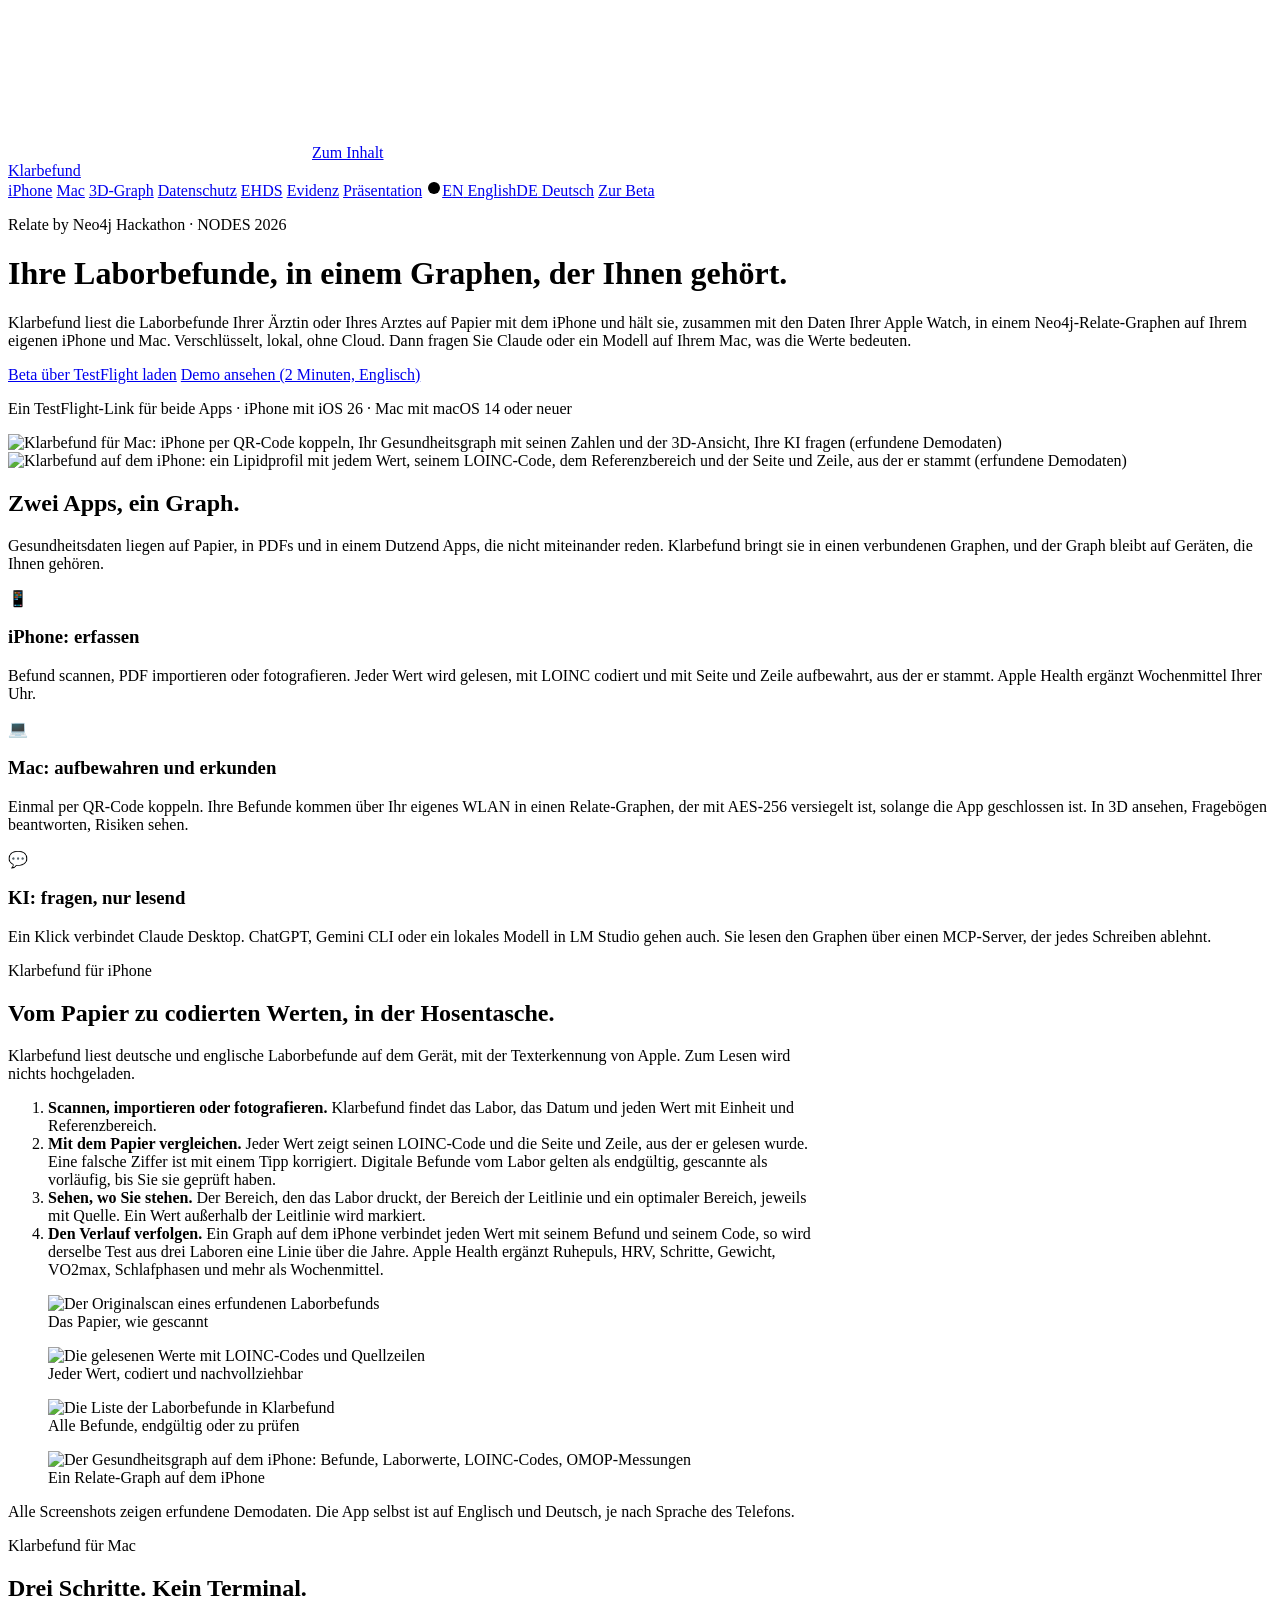
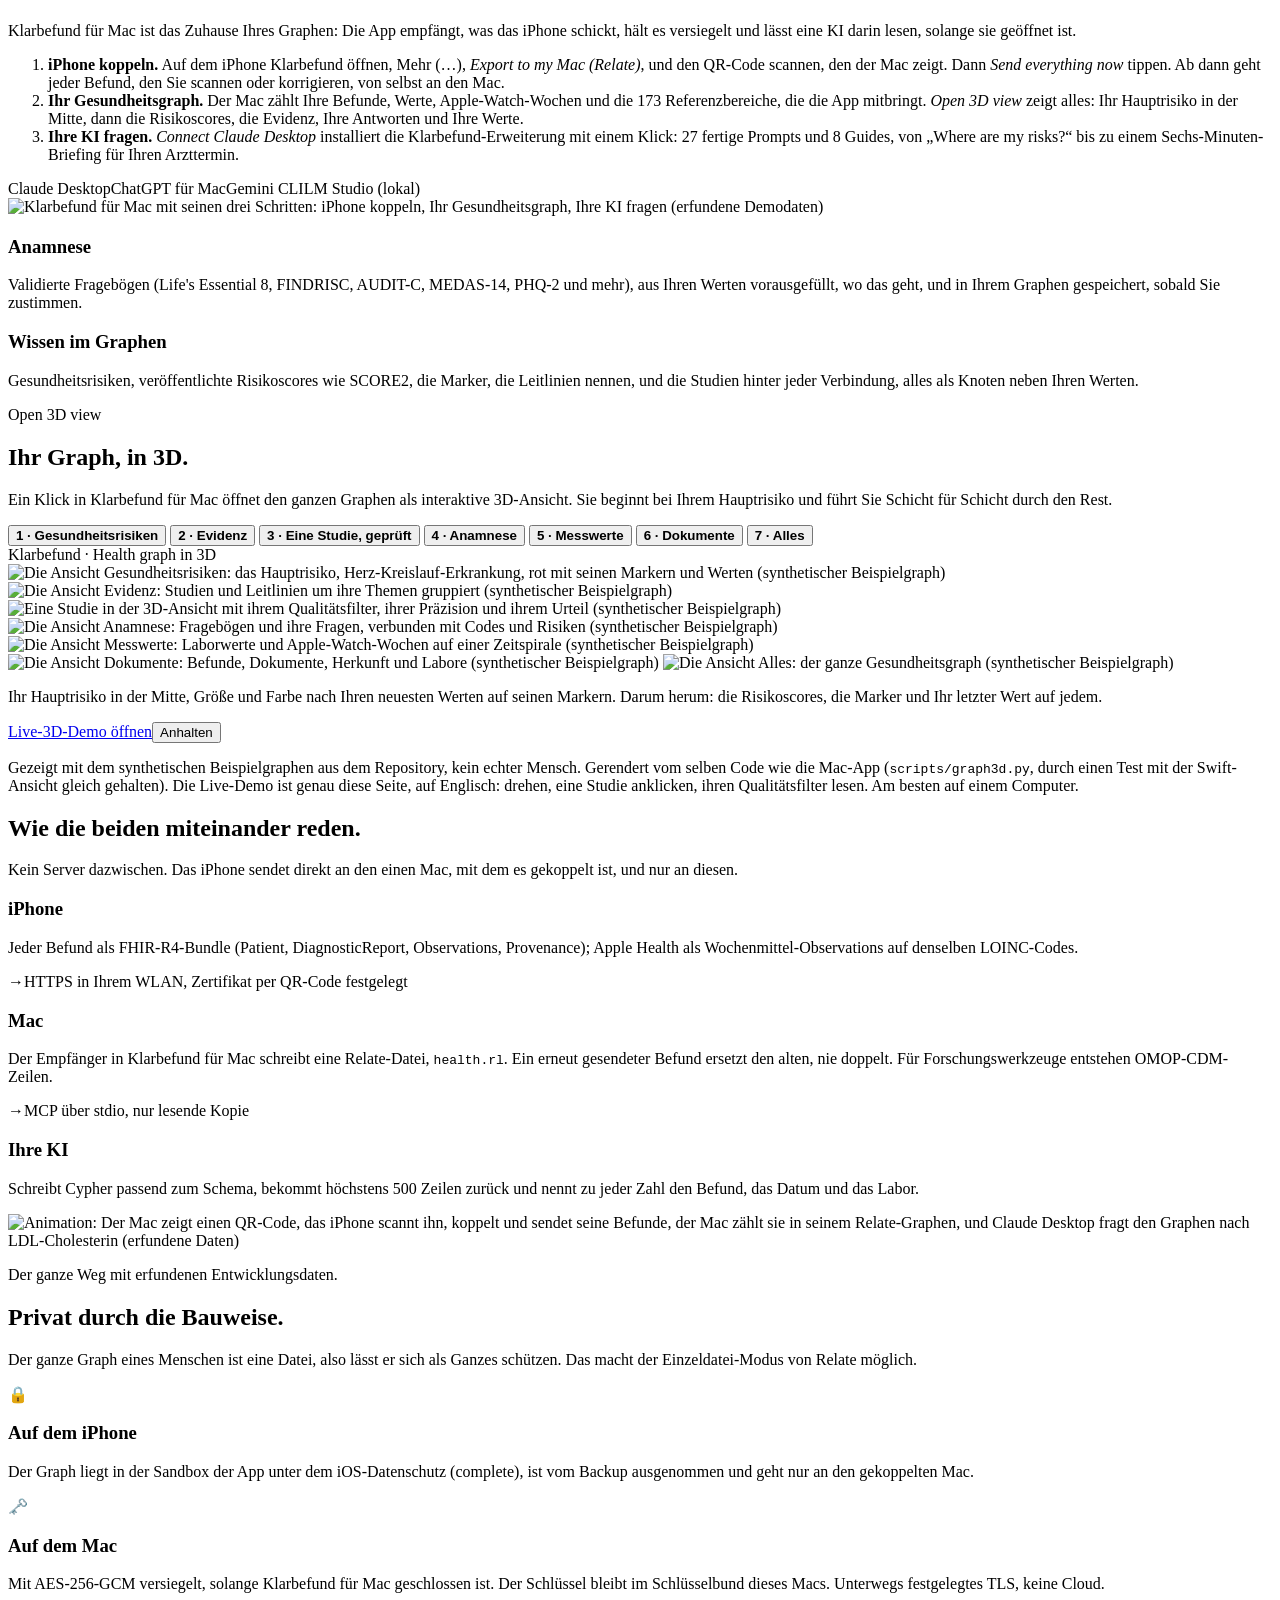
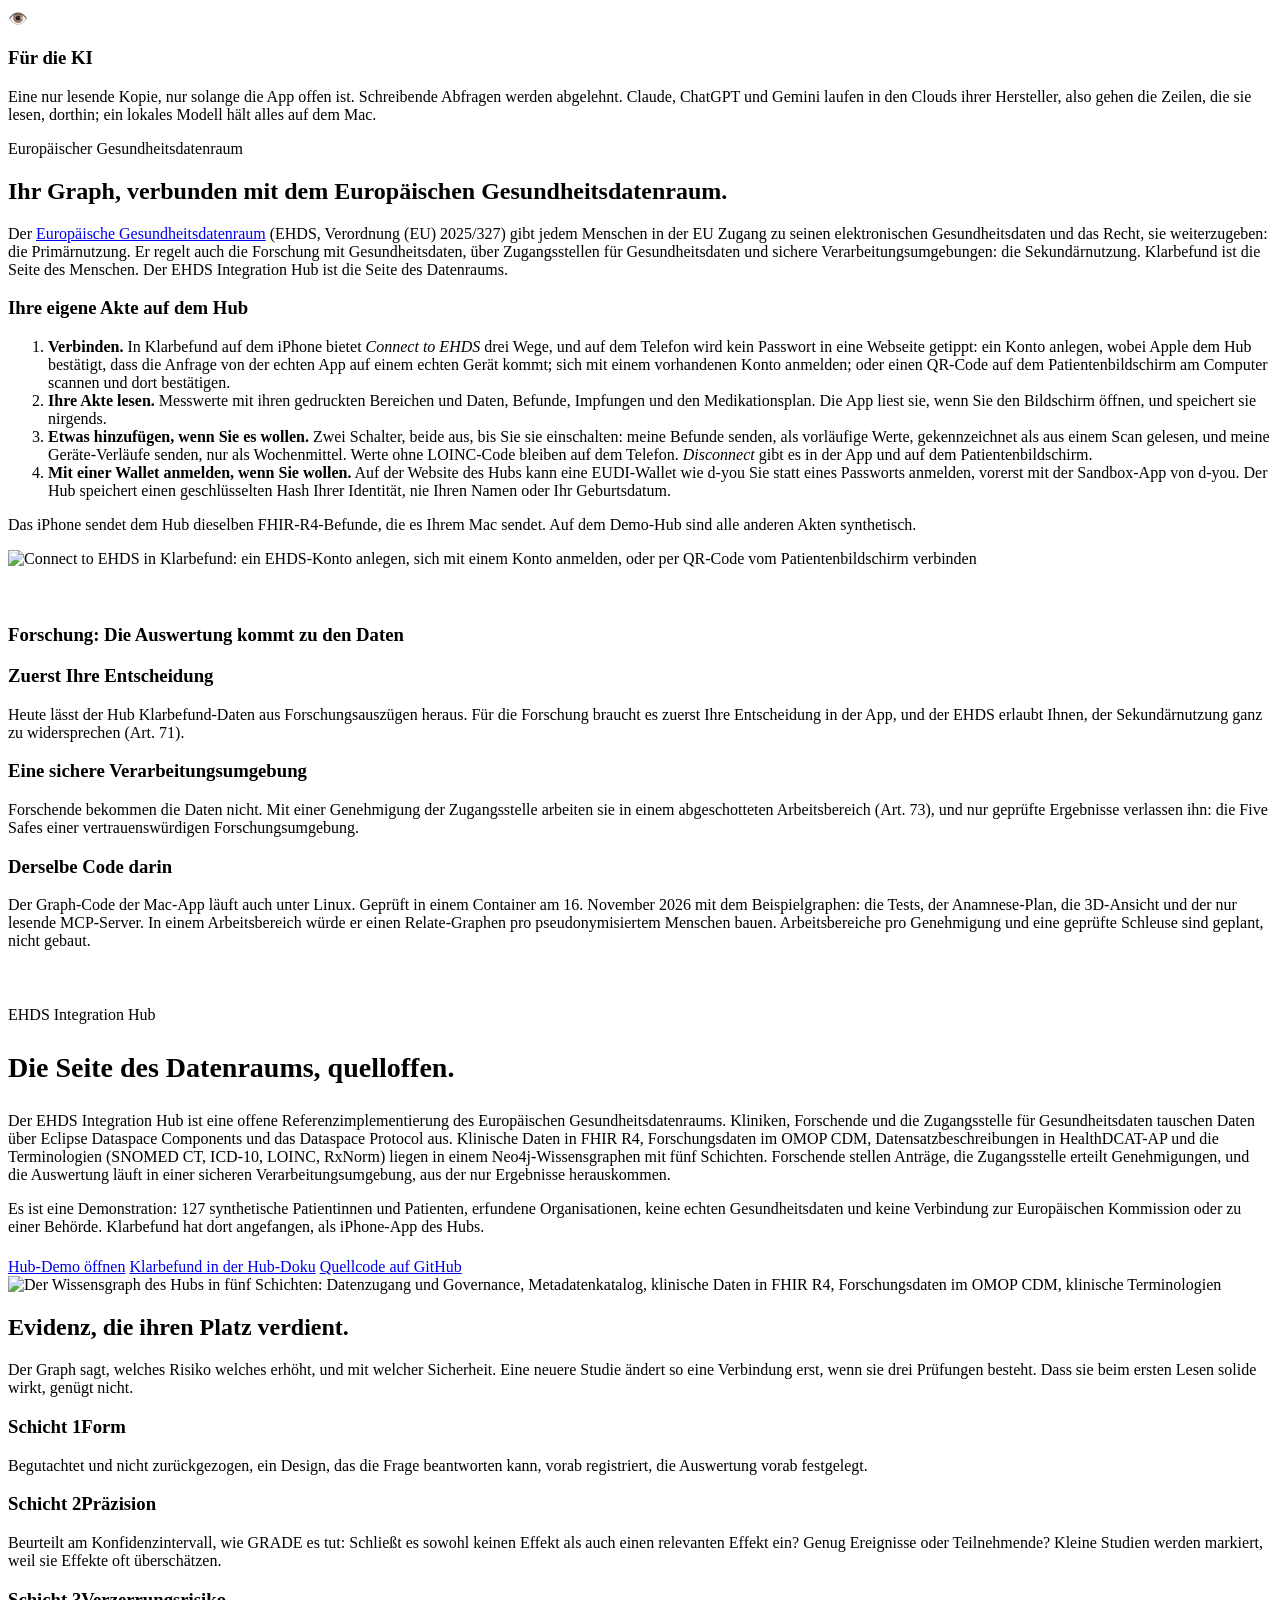
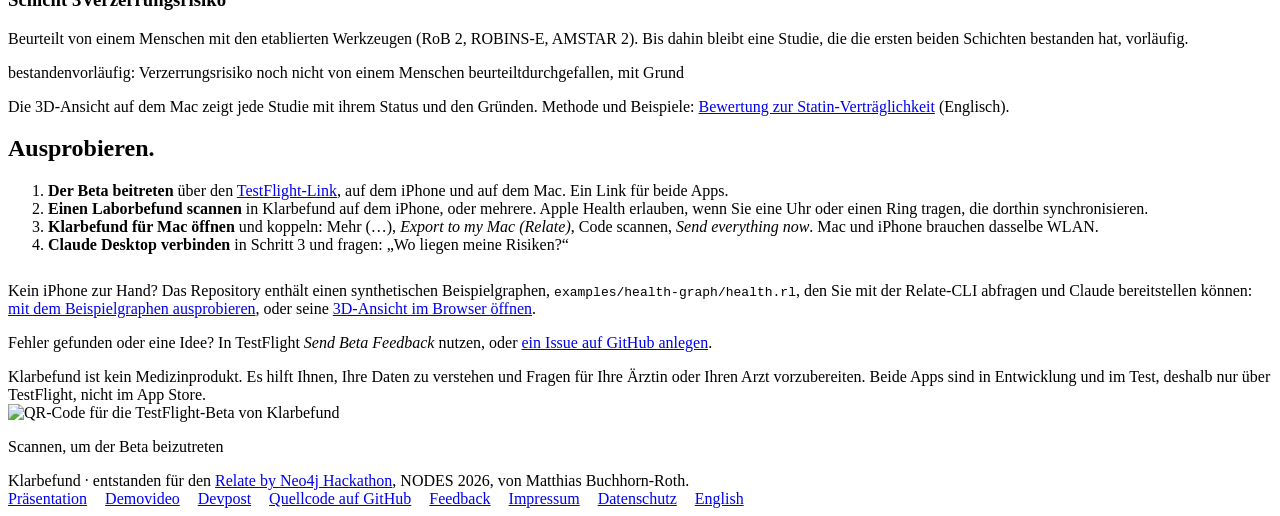
==== docs/de/index.html @ 599c95f7 "feat(site): a menu top left on phones with an index of the page Below 760 px the section links were " ====
<!doctype html>
<html lang="de">
<head>
<meta charset="utf-8">
<meta name="viewport" content="width=device-width, initial-scale=1">
<title>Klarbefund · Ihr Gesundheitsgraph auf iPhone und Mac</title>
<meta name="description" content="Klarbefund liest Ihre Laborbefunde auf Papier mit dem iPhone und hält sie, zusammen mit den Daten Ihrer Apple Watch, in einem Neo4j-Relate-Graphen auf Ihrem eigenen iPhone und Mac. Verschlüsselt, lokal, ohne Cloud. Claude oder ein lokales Modell liest nur mit.">
<meta property="og:title" content="Klarbefund: Ihr Gesundheitsgraph auf Ihrem eigenen iPhone und Mac">
<meta property="og:description" content="Laborbefunde und Apple-Watch-Daten in einem Neo4j-Relate-Graphen, auf Geräten, die Ihnen gehören. Relate by Neo4j Hackathon, NODES 2026.">
<meta property="og:type" content="website">
<meta property="og:site_name" content="Klarbefund">
<meta property="og:locale" content="de_DE">
<meta property="og:url" content="https://klarbefund.mabu.red/de/">
<meta property="og:image" content="https://klarbefund.mabu.red/site/og-card.jpg">
<meta property="og:image:secure_url" content="https://klarbefund.mabu.red/site/og-card.jpg">
<meta property="og:image:type" content="image/jpeg">
<meta property="og:image:width" content="1200">
<meta property="og:image:height" content="630">
<meta property="og:image:alt" content="Klarbefund: Ihre Laborbefunde in einem Graphen, der Ihnen gehört, auf iPhone und Mac">
<meta name="twitter:card" content="summary_large_image">
<meta name="twitter:title" content="Klarbefund: Ihr Gesundheitsgraph auf Ihrem eigenen iPhone und Mac">
<meta name="twitter:description" content="Laborbefunde und Apple-Watch-Daten in einem Neo4j-Relate-Graphen, auf Geräten, die Ihnen gehören.">
<meta name="twitter:image" content="https://klarbefund.mabu.red/site/og-card.jpg">
<link rel="canonical" href="https://klarbefund.mabu.red/de/">
<link rel="alternate" hreflang="en" href="https://klarbefund.mabu.red/">
<link rel="alternate" hreflang="de" href="https://klarbefund.mabu.red/de/">
<link rel="alternate" hreflang="x-default" href="https://klarbefund.mabu.red/">
<link rel="icon" type="image/png" href="/site/favicon.png">
<link rel="apple-touch-icon" href="/site/icon.png">
<link rel="stylesheet" href="/site/site.css">
</head>
<body>
<canvas class="hero-net" id="hero-net" aria-hidden="true"></canvas>
<a class="skip" href="#main">Zum Inhalt</a>

<header class="top">
  <div class="wrap">
    <button class="menu-btn" type="button" aria-expanded="false" aria-controls="toc" hidden><svg class="i-open" aria-hidden="true" focusable="false" viewBox="0 0 24 24" width="22" height="22"><path d="M4 7h16M4 12h16M4 17h16"/></svg><svg class="i-close" aria-hidden="true" focusable="false" viewBox="0 0 24 24" width="22" height="22"><path d="M6 6l12 12M18 6L6 18"/></svg><span class="sr-only">Menü</span></button>
    <a class="brand" href="#"><img src="/site/icon.png" alt=""><span class="brand-name">Klarbefund</span></a>
    <nav class="links" aria-label="Abschnitte">
      <a href="#iphone">iPhone</a>
      <a href="#mac">Mac</a>
      <a href="#graph3d">3D-Graph</a>
      <a href="#private">Datenschutz</a>
      <a href="#ehds">EHDS</a>
      <a href="#evidence">Evidenz</a>
      <a href="/slides.html" hreflang="en">Präsentation</a>
      <span class="langs" role="group" aria-label="Sprache"><svg class="globe" aria-hidden="true" focusable="false" viewBox="0 0 24 24" width="16" height="16"><circle cx="12" cy="12" r="9"/><path d="M3 12h18M12 3c2.5 2.7 3.8 5.7 3.8 9s-1.3 6.3-3.8 9c-2.5-2.7-3.8-5.7-3.8-9S9.5 5.7 12 3z"/></svg><a href="/" hreflang="en" lang="en">EN<span class="sr-only"> English</span></a><a href="/de/" hreflang="de" lang="de" aria-current="page">DE<span class="sr-only"> Deutsch</span></a></span>
      <a class="cta" href="#start">Zur Beta</a>
    </nav>
  </div>
  <nav id="toc" class="toc" aria-label="Auf dieser Seite" hidden>
    <ol>
      <li><a href="#why">Zwei Apps, ein Graph</a></li>
      <li><a href="#iphone">iPhone</a></li>
      <li><a href="#mac">Mac</a></li>
      <li><a href="#graph3d">3D-Graph</a></li>
      <li><a href="#how">Wie die beiden reden</a></li>
      <li><a href="#private">Datenschutz</a></li>
      <li><a href="#ehds">EHDS</a></li>
      <li><a href="#evidence">Evidenz</a></li>
      <li><a href="#start">Zur Beta</a></li>
    </ol>
    <a href="/slides.html" hreflang="en">Präsentation</a>
  </nav>
</header>

<main id="main">

<div class="hero">
  <div class="wrap grid">
    <div>
      <p class="kicker">Relate by Neo4j Hackathon · NODES 2026</p>
      <h1>Ihre Laborbefunde, <span class="grad">in einem Graphen, der Ihnen gehört.</span></h1>
      <p class="lead">Klarbefund liest die Laborbefunde Ihrer Ärztin oder Ihres Arztes auf Papier mit dem iPhone und hält sie, zusammen mit den Daten Ihrer Apple Watch, in einem Neo4j-Relate-Graphen auf Ihrem eigenen iPhone und Mac. Verschlüsselt, lokal, ohne Cloud. Dann fragen Sie Claude oder ein Modell auf Ihrem Mac, was die Werte bedeuten.</p>
      <div class="btns">
        <a class="btn" href="https://testflight.apple.com/join/ssADSXX6">Beta über TestFlight laden</a>
        <a class="btn ghost" href="https://www.youtube.com/watch?v=TZWaN4sBj1s">Demo ansehen (2 Minuten, Englisch)</a>
      </div>
      <p class="meta">Ein TestFlight-Link für beide Apps · iPhone mit iOS 26 · Mac mit macOS 14 oder neuer</p>
    </div>
    <div class="devices">
      <img class="mac" src="/presentation/mac.png" alt="Klarbefund für Mac: iPhone per QR-Code koppeln, Ihr Gesundheitsgraph mit seinen Zahlen und der 3D-Ansicht, Ihre KI fragen (erfundene Demodaten)">
      <img class="phone" src="/presentation/detail.png" alt="Klarbefund auf dem iPhone: ein Lipidprofil mit jedem Wert, seinem LOINC-Code, dem Referenzbereich und der Seite und Zeile, aus der er stammt (erfundene Demodaten)">
    </div>
  </div>
</div>

<section id="why">
  <div class="wrap">
    <h2>Zwei Apps, ein Graph.</h2>
    <p class="sub">Gesundheitsdaten liegen auf Papier, in PDFs und in einem Dutzend Apps, die nicht miteinander reden. Klarbefund bringt sie in einen verbundenen Graphen, und der Graph bleibt auf Geräten, die Ihnen gehören.</p>
    <div class="cards">
      <div class="card"><div class="ico" aria-hidden="true">📱</div><h3>iPhone: erfassen</h3><p>Befund scannen, PDF importieren oder fotografieren. Jeder Wert wird gelesen, mit LOINC codiert und mit Seite und Zeile aufbewahrt, aus der er stammt. Apple Health ergänzt Wochenmittel Ihrer Uhr.</p></div>
      <div class="card t"><div class="ico" aria-hidden="true">💻</div><h3>Mac: aufbewahren und erkunden</h3><p>Einmal per QR-Code koppeln. Ihre Befunde kommen über Ihr eigenes WLAN in einen Relate-Graphen, der mit AES-256 versiegelt ist, solange die App geschlossen ist. In 3D ansehen, Fragebögen beantworten, Risiken sehen.</p></div>
      <div class="card a"><div class="ico" aria-hidden="true">💬</div><h3>KI: fragen, nur lesend</h3><p>Ein Klick verbindet Claude Desktop. ChatGPT, Gemini CLI oder ein lokales Modell in LM Studio gehen auch. Sie lesen den Graphen über einen MCP-Server, der jedes Schreiben ablehnt.</p></div>
    </div>
  </div>
</section>

<section id="iphone" class="alt">
  <div class="wrap">
    <div style="max-width:820px">
        <span class="pill">Klarbefund für iPhone</span>
        <h2>Vom Papier zu codierten Werten, in der Hosentasche.</h2>
        <p class="sub" style="margin-bottom:0">Klarbefund liest deutsche und englische Laborbefunde auf dem Gerät, mit der Texterkennung von Apple. Zum Lesen wird nichts hochgeladen.</p>
        <ol class="steps">
          <li><b>Scannen, importieren oder fotografieren.</b> Klarbefund findet das Labor, das Datum und jeden Wert mit Einheit und Referenzbereich.</li>
          <li><b>Mit dem Papier vergleichen.</b> Jeder Wert zeigt seinen LOINC-Code und die Seite und Zeile, aus der er gelesen wurde. Eine falsche Ziffer ist mit einem Tipp korrigiert. Digitale Befunde vom Labor gelten als endgültig, gescannte als vorläufig, bis Sie sie geprüft haben.</li>
          <li><b>Sehen, wo Sie stehen.</b> Der Bereich, den das Labor druckt, der Bereich der Leitlinie und ein optimaler Bereich, jeweils mit Quelle. Ein Wert außerhalb der Leitlinie wird markiert.</li>
          <li><b>Den Verlauf verfolgen.</b> Ein Graph auf dem iPhone verbindet jeden Wert mit seinem Befund und seinem Code, so wird derselbe Test aus drei Laboren eine Linie über die Jahre. Apple Health ergänzt Ruhepuls, HRV, Schritte, Gewicht, VO2max, Schlafphasen und mehr als Wochenmittel.</li>
        </ol>
    </div>
    <div class="shots">
      <figure><img src="/presentation/scan.png" alt="Der Originalscan eines erfundenen Laborbefunds" loading="lazy"><figcaption>Das Papier, wie gescannt</figcaption></figure>
      <figure><img src="/presentation/detail.png" alt="Die gelesenen Werte mit LOINC-Codes und Quellzeilen" loading="lazy"><figcaption>Jeder Wert, codiert und nachvollziehbar</figcaption></figure>
      <figure><img src="/presentation/list.png" alt="Die Liste der Laborbefunde in Klarbefund" loading="lazy"><figcaption>Alle Befunde, endgültig oder zu prüfen</figcaption></figure>
      <figure><img src="/presentation/graph.png" alt="Der Gesundheitsgraph auf dem iPhone: Befunde, Laborwerte, LOINC-Codes, OMOP-Messungen" loading="lazy"><figcaption>Ein Relate-Graph auf dem iPhone</figcaption></figure>
    </div>
    <p class="note">Alle Screenshots zeigen erfundene Demodaten. Die App selbst ist auf Englisch und Deutsch, je nach Sprache des Telefons.</p>
  </div>
</section>

<section id="mac">
  <div class="wrap">
    <div class="app">
      <div class="text">
        <span class="pill">Klarbefund für Mac</span>
        <h2>Drei Schritte. Kein Terminal.</h2>
        <p class="sub" style="margin-bottom:0">Klarbefund für Mac ist das Zuhause Ihres Graphen: Die App empfängt, was das iPhone schickt, hält es versiegelt und lässt eine KI darin lesen, solange sie geöffnet ist.</p>
        <ol class="steps t">
          <li><b>iPhone koppeln.</b> Auf dem iPhone Klarbefund öffnen, Mehr (…), <em>Export to my Mac (Relate)</em>, und den QR-Code scannen, den der Mac zeigt. Dann <em>Send everything now</em> tippen. Ab dann geht jeder Befund, den Sie scannen oder korrigieren, von selbst an den Mac.</li>
          <li><b>Ihr Gesundheitsgraph.</b> Der Mac zählt Ihre Befunde, Werte, Apple-Watch-Wochen und die 173 Referenzbereiche, die die App mitbringt. <em>Open 3D view</em> zeigt alles: Ihr Hauptrisiko in der Mitte, dann die Risikoscores, die Evidenz, Ihre Antworten und Ihre Werte.</li>
          <li><b>Ihre KI fragen.</b> <em>Connect Claude Desktop</em> installiert die Klarbefund-Erweiterung mit einem Klick: 27 fertige Prompts und 8 Guides, von „Where are my risks?“ bis zu einem Sechs-Minuten-Briefing für Ihren Arzttermin.</li>
        </ol>
        <div class="ai" aria-label="Unterstützte KI-Programme"><span>Claude Desktop</span><span>ChatGPT für Mac</span><span>Gemini CLI</span><span>LM Studio (lokal)</span></div>
      </div>
      <div>
        <img class="macshot" src="/img/mac/klarbefund-mac.png" alt="Klarbefund für Mac mit seinen drei Schritten: iPhone koppeln, Ihr Gesundheitsgraph, Ihre KI fragen (erfundene Demodaten)" loading="lazy">
        <div class="cards two" style="margin-top:20px">
          <div class="card"><h3>Anamnese</h3><p>Validierte Fragebögen (Life's Essential 8, FINDRISC, AUDIT-C, MEDAS-14, PHQ-2 und mehr), aus Ihren Werten vorausgefüllt, wo das geht, und in Ihrem Graphen gespeichert, sobald Sie zustimmen.</p></div>
          <div class="card t"><h3>Wissen im Graphen</h3><p>Gesundheitsrisiken, veröffentlichte Risikoscores wie SCORE2, die Marker, die Leitlinien nennen, und die Studien hinter jeder Verbindung, alles als Knoten neben Ihren Werten.</p></div>
        </div>
      </div>
    </div>
  </div>
</section>

<section id="graph3d" class="alt">
  <div class="wrap">
    <span class="pill">Open 3D view</span>
    <h2>Ihr Graph, in 3D.</h2>
    <p class="sub">Ein Klick in Klarbefund für Mac öffnet den ganzen Graphen als interaktive 3D-Ansicht. Sie beginnt bei Ihrem Hauptrisiko und führt Sie Schicht für Schicht durch den Rest.</p>
    <div class="gflow" id="gflow">
      <div class="tabs" role="tablist" aria-label="Ansichten des 3D-Graphen">
          <button role="tab" id="gt0" aria-controls="gstage" aria-selected="true" data-i="0"><b>1 · Gesundheitsrisiken</b><span class="bar"></span></button>
          <button role="tab" id="gt1" aria-controls="gstage" aria-selected="false" data-i="1"><b>2 · Evidenz</b><span class="bar"></span></button>
          <button role="tab" id="gt2" aria-controls="gstage" aria-selected="false" data-i="2"><b>3 · Eine Studie, geprüft</b><span class="bar"></span></button>
          <button role="tab" id="gt3" aria-controls="gstage" aria-selected="false" data-i="3"><b>4 · Anamnese</b><span class="bar"></span></button>
          <button role="tab" id="gt4" aria-controls="gstage" aria-selected="false" data-i="4"><b>5 · Messwerte</b><span class="bar"></span></button>
          <button role="tab" id="gt5" aria-controls="gstage" aria-selected="false" data-i="5"><b>6 · Dokumente</b><span class="bar"></span></button>
          <button role="tab" id="gt6" aria-controls="gstage" aria-selected="false" data-i="6"><b>7 · Alles</b><span class="bar"></span></button>
      </div>
      <div>
        <div class="gwin">
          <div class="chrome"><i></i><i></i><i></i><span>Klarbefund · Health graph in 3D</span></div>
          <div class="gstage" id="gstage" role="tabpanel">
            <img src="/site/graph/01-risks.jpg" alt="Die Ansicht Gesundheitsrisiken: das Hauptrisiko, Herz-Kreislauf-Erkrankung, rot mit seinen Markern und Werten (synthetischer Beispielgraph)" class="on" data-cap="Ihr Hauptrisiko in der Mitte, Größe und Farbe nach Ihren neuesten Werten auf seinen Markern. Darum herum: die Risikoscores, die Marker und Ihr letzter Wert auf jedem.">
            <img src="/site/graph/02-evidence.jpg" alt="Die Ansicht Evidenz: Studien und Leitlinien um ihre Themen gruppiert (synthetischer Beispielgraph)" loading="lazy" data-cap="Jede Studie und Leitlinie hinter dem Graphen, nach Thema gruppiert. Orange Pfeile: In Studien entwickeln Menschen mit einer Erkrankung häufiger eine andere.">
            <img src="/site/graph/03-study.jpg" alt="Eine Studie in der 3D-Ansicht mit ihrem Qualitätsfilter, ihrer Präzision und ihrem Urteil (synthetischer Beispielgraph)" loading="lazy" data-cap="Ein Klick auf eine Quelle zeigt, was der Qualitätsfilter sagt: hier eine randomisierte Studie, die Form und Präzision bestanden hat, vorläufig, bis ein Mensch ihr Verzerrungsrisiko beurteilt.">
            <img src="/site/graph/04-anamnesis.jpg" alt="Die Ansicht Anamnese: Fragebögen und ihre Fragen, verbunden mit Codes und Risiken (synthetischer Beispielgraph)" loading="lazy" data-cap="Zehn validierte Fragebögen (Life's Essential 8, FINDRISC, AUDIT-C, MEDAS-14, PHQ-2 und mehr), jede Frage verbunden mit den Codes und Risiken, über die sie etwas sagt.">
            <img src="/site/graph/05-measures.jpg" alt="Die Ansicht Messwerte: Laborwerte und Apple-Watch-Wochen auf einer Zeitspirale (synthetischer Beispielgraph)" loading="lazy" data-cap="Jeder Laborwert und jede Apple-Watch-Woche auf einer Zeitspirale, eine Umdrehung pro Jahr. Eine kleine Gruppe ist ein Befund oder eine Woche.">
            <img src="/site/graph/06-documents.jpg" alt="Die Ansicht Dokumente: Befunde, Dokumente, Herkunft und Labore (synthetischer Beispielgraph)" loading="lazy" data-cap="Die gescannten Befunde, ihre Dokumente, wie jeder gelesen wurde (Provenienz), und die Labore, um dieselbe Spirale von Werten.">
            <img src="/site/graph/07-everything.jpg" alt="Die Ansicht Alles: der ganze Gesundheitsgraph (synthetischer Beispielgraph)" loading="lazy" data-cap="Alles auf einmal, mit der OMOP-Forschungskopie jedes Werts in dem Format, das eine Studie bekäme.">
          </div>
        </div>
        <p class="gcap" id="gcap" aria-live="polite">Ihr Hauptrisiko in der Mitte, Größe und Farbe nach Ihren neuesten Werten auf seinen Markern. Darum herum: die Risikoscores, die Marker und Ihr letzter Wert auf jedem.</p>
        <div class="gbtns"><a class="btn" href="/3d/">Live-3D-Demo öffnen</a><button class="gctl" id="gctl" type="button" data-play="Abspielen" data-pause="Anhalten">Anhalten</button></div>
        <p class="note">Gezeigt mit dem synthetischen Beispielgraphen aus dem Repository, kein echter Mensch. Gerendert vom selben Code wie die Mac-App (<code>scripts/graph3d.py</code>, durch einen Test mit der Swift-Ansicht gleich gehalten). Die Live-Demo ist genau diese Seite, auf Englisch: drehen, eine Studie anklicken, ihren Qualitätsfilter lesen. Am besten auf einem Computer.</p>
      </div>
    </div>
  </div>
</section>

<section id="how">
  <div class="wrap">
    <h2>Wie die beiden miteinander reden.</h2>
    <p class="sub">Kein Server dazwischen. Das iPhone sendet direkt an den einen Mac, mit dem es gekoppelt ist, und nur an diesen.</p>
    <div class="flow">
      <div class="node"><h3>iPhone</h3><p>Jeder Befund als FHIR-R4-Bundle (Patient, DiagnosticReport, Observations, Provenance); Apple Health als Wochenmittel-Observations auf denselben LOINC-Codes.</p></div>
      <div class="arr"><b aria-hidden="true">→</b>HTTPS in Ihrem WLAN, Zertifikat per QR-Code festgelegt</div>
      <div class="node"><h3>Mac</h3><p>Der Empfänger in Klarbefund für Mac schreibt eine Relate-Datei, <code>health.rl</code>. Ein erneut gesendeter Befund ersetzt den alten, nie doppelt. Für Forschungswerkzeuge entstehen OMOP-CDM-Zeilen.</p></div>
      <div class="arr"><b aria-hidden="true">→</b>MCP über stdio, nur lesende Kopie</div>
      <div class="node"><h3>Ihre KI</h3><p>Schreibt Cypher passend zum Schema, bekommt höchstens 500 Zeilen zurück und nennt zu jeder Zahl den Befund, das Datum und das Labor.</p></div>
    </div>
    <img class="gif" src="/img/klarbefund/klarbefund-relate-claude.gif" alt="Animation: Der Mac zeigt einen QR-Code, das iPhone scannt ihn, koppelt und sendet seine Befunde, der Mac zählt sie in seinem Relate-Graphen, und Claude Desktop fragt den Graphen nach LDL-Cholesterin (erfundene Daten)" loading="lazy">
    <p class="note">Der ganze Weg mit erfundenen Entwicklungsdaten.</p>
  </div>
</section>

<section id="private">
  <div class="wrap">
    <h2>Privat durch die Bauweise.</h2>
    <p class="sub">Der ganze Graph eines Menschen ist eine Datei, also lässt er sich als Ganzes schützen. Das macht der Einzeldatei-Modus von Relate möglich.</p>
    <div class="cards">
      <div class="card"><div class="ico" aria-hidden="true">🔒</div><h3>Auf dem iPhone</h3><p>Der Graph liegt in der Sandbox der App unter dem iOS-Datenschutz (complete), ist vom Backup ausgenommen und geht nur an den gekoppelten Mac.</p></div>
      <div class="card t"><div class="ico" aria-hidden="true">🗝️</div><h3>Auf dem Mac</h3><p>Mit AES-256-GCM versiegelt, solange Klarbefund für Mac geschlossen ist. Der Schlüssel bleibt im Schlüsselbund dieses Macs. Unterwegs festgelegtes TLS, keine Cloud.</p></div>
      <div class="card a"><div class="ico" aria-hidden="true">👁️</div><h3>Für die KI</h3><p>Eine nur lesende Kopie, nur solange die App offen ist. Schreibende Abfragen werden abgelehnt. Claude, ChatGPT und Gemini laufen in den Clouds ihrer Hersteller, also gehen die Zeilen, die sie lesen, dorthin; ein lokales Modell hält alles auf dem Mac.</p></div>
    </div>
  </div>
</section>

<section id="ehds" class="alt">
  <div class="wrap">
    <span class="pill">Europäischer Gesundheitsdatenraum</span>
    <h2>Ihr Graph, verbunden mit dem Europäischen Gesundheitsdatenraum.</h2>
    <p class="sub">Der <a href="https://eur-lex.europa.eu/eli/reg/2025/327/oj/deu">Europäische Gesundheitsdatenraum</a> (EHDS, Verordnung (EU) 2025/327) gibt jedem Menschen in der EU Zugang zu seinen elektronischen Gesundheitsdaten und das Recht, sie weiterzugeben: die Primärnutzung. Er regelt auch die Forschung mit Gesundheitsdaten, über Zugangsstellen für Gesundheitsdaten und sichere Verarbeitungsumgebungen: die Sekundärnutzung. Klarbefund ist die Seite des Menschen. Der EHDS Integration Hub ist die Seite des Datenraums.</p>
    <div class="app">
      <div class="text">
        <h3>Ihre eigene Akte auf dem Hub</h3>
        <ol class="steps">
          <li><b>Verbinden.</b> In Klarbefund auf dem iPhone bietet <em>Connect to EHDS</em> drei Wege, und auf dem Telefon wird kein Passwort in eine Webseite getippt: ein Konto anlegen, wobei Apple dem Hub bestätigt, dass die Anfrage von der echten App auf einem echten Gerät kommt; sich mit einem vorhandenen Konto anmelden; oder einen QR-Code auf dem Patientenbildschirm am Computer scannen und dort bestätigen.</li>
          <li><b>Ihre Akte lesen.</b> Messwerte mit ihren gedruckten Bereichen und Daten, Befunde, Impfungen und den Medikationsplan. Die App liest sie, wenn Sie den Bildschirm öffnen, und speichert sie nirgends.</li>
          <li><b>Etwas hinzufügen, wenn Sie es wollen.</b> Zwei Schalter, beide aus, bis Sie sie einschalten: meine Befunde senden, als vorläufige Werte, gekennzeichnet als aus einem Scan gelesen, und meine Geräte-Verläufe senden, nur als Wochenmittel. Werte ohne LOINC-Code bleiben auf dem Telefon. <em>Disconnect</em> gibt es in der App und auf dem Patientenbildschirm.</li>
          <li><b>Mit einer Wallet anmelden, wenn Sie wollen.</b> Auf der Website des Hubs kann eine EUDI-Wallet wie d-you Sie statt eines Passworts anmelden, vorerst mit der Sandbox-App von d-you. Der Hub speichert einen geschlüsselten Hash Ihrer Identität, nie Ihren Namen oder Ihr Geburtsdatum.</li>
        </ol>
        <p class="note">Das iPhone sendet dem Hub dieselben FHIR-R4-Befunde, die es Ihrem Mac sendet. Auf dem Demo-Hub sind alle anderen Akten synthetisch.</p>
      </div>
      <div><img class="phone-shot" src="/site/ehds/connect.png" alt="Connect to EHDS in Klarbefund: ein EHDS-Konto anlegen, sich mit einem Konto anmelden, oder per QR-Code vom Patientenbildschirm verbinden" loading="lazy"></div>
    </div>

    <h3 style="margin-top:56px">Forschung: Die Auswertung kommt zu den Daten</h3>
    <div class="cards">
      <div class="card"><h3>Zuerst Ihre Entscheidung</h3><p>Heute lässt der Hub Klarbefund-Daten aus Forschungsauszügen heraus. Für die Forschung braucht es zuerst Ihre Entscheidung in der App, und der EHDS erlaubt Ihnen, der Sekundärnutzung ganz zu widersprechen (Art. 71).</p></div>
      <div class="card t"><h3>Eine sichere Verarbeitungsumgebung</h3><p>Forschende bekommen die Daten nicht. Mit einer Genehmigung der Zugangsstelle arbeiten sie in einem abgeschotteten Arbeitsbereich (Art. 73), und nur geprüfte Ergebnisse verlassen ihn: die Five Safes einer vertrauenswürdigen Forschungsumgebung.</p></div>
      <div class="card a"><h3>Derselbe Code darin</h3><p>Der Graph-Code der Mac-App läuft auch unter Linux. Geprüft in einem Container am 16. November 2026 mit dem Beispielgraphen: die Tests, der Anamnese-Plan, die 3D-Ansicht und der nur lesende MCP-Server. In einem Arbeitsbereich würde er einen Relate-Graphen pro pseudonymisiertem Menschen bauen. Arbeitsbereiche pro Genehmigung und eine geprüfte Schleuse sind geplant, nicht gebaut.</p></div>
    </div>

    <div class="app" style="margin-top:56px">
      <div class="text">
        <span class="pill">EHDS Integration Hub</span>
        <h3 style="font-size:28px">Die Seite des Datenraums, quelloffen.</h3>
        <p style="color:var(--soft)">Der EHDS Integration Hub ist eine offene Referenzimplementierung des Europäischen Gesundheitsdatenraums. Kliniken, Forschende und die Zugangsstelle für Gesundheitsdaten tauschen Daten über Eclipse Dataspace Components und das Dataspace Protocol aus. Klinische Daten in FHIR R4, Forschungsdaten im OMOP CDM, Datensatzbeschreibungen in HealthDCAT-AP und die Terminologien (SNOMED CT, ICD-10, LOINC, RxNorm) liegen in einem Neo4j-Wissensgraphen mit fünf Schichten. Forschende stellen Anträge, die Zugangsstelle erteilt Genehmigungen, und die Auswertung läuft in einer sicheren Verarbeitungsumgebung, aus der nur Ergebnisse herauskommen.</p>
        <p style="color:var(--soft)">Es ist eine Demonstration: 127 synthetische Patientinnen und Patienten, erfundene Organisationen, keine echten Gesundheitsdaten und keine Verbindung zur Europäischen Kommission oder zu einer Behörde. Klarbefund hat dort angefangen, als iPhone-App des Hubs.</p>
        <div class="btns" style="margin-top:22px">
          <a class="btn" href="https://ma3u.github.io/MinimumViableHealthDataspacev2/">Hub-Demo öffnen</a>
          <a class="btn ghost" href="https://ma3u.github.io/MinimumViableHealthDataspacev2/docs/klarbefund">Klarbefund in der Hub-Doku</a>
          <a class="btn ghost" href="https://github.com/ma3u/MinimumViableHealthDataspacev2">Quellcode auf GitHub</a>
        </div>
      </div>
      <div><img class="macshot" src="/site/ehds/hub-architecture.svg" alt="Der Wissensgraph des Hubs in fünf Schichten: Datenzugang und Governance, Metadatenkatalog, klinische Daten in FHIR R4, Forschungsdaten im OMOP CDM, klinische Terminologien" loading="lazy"></div>
    </div>
  </div>
</section>

<section id="evidence">
  <div class="wrap">
    <h2>Evidenz, die ihren Platz verdient.</h2>
    <p class="sub">Der Graph sagt, welches Risiko welches erhöht, und mit welcher Sicherheit. Eine neuere Studie ändert so eine Verbindung erst, wenn sie drei Prüfungen besteht. Dass sie beim ersten Lesen solide wirkt, genügt nicht.</p>
    <div class="gate">
      <div class="card"><h3><span>Schicht 1</span>Form</h3><p>Begutachtet und nicht zurückgezogen, ein Design, das die Frage beantworten kann, vorab registriert, die Auswertung vorab festgelegt.</p></div>
      <div class="card t"><h3><span>Schicht 2</span>Präzision</h3><p>Beurteilt am Konfidenzintervall, wie GRADE es tut: Schließt es sowohl keinen Effekt als auch einen relevanten Effekt ein? Genug Ereignisse oder Teilnehmende? Kleine Studien werden markiert, weil sie Effekte oft überschätzen.</p></div>
      <div class="card a"><h3><span>Schicht 3</span>Verzerrungsrisiko</h3><p>Beurteilt von einem Menschen mit den etablierten Werkzeugen (RoB 2, ROBINS-E, AMSTAR 2). Bis dahin bleibt eine Studie, die die ersten beiden Schichten bestanden hat, vorläufig.</p></div>
    </div>
    <div class="legend"><span><i style="background:var(--teal)"></i>bestanden</span><span><i style="background:var(--amber)"></i>vorläufig: Verzerrungsrisiko noch nicht von einem Menschen beurteilt</span><span><i style="background:var(--red)"></i>durchgefallen, mit Grund</span></div>
    <p class="note">Die 3D-Ansicht auf dem Mac zeigt jede Studie mit ihrem Status und den Gründen. Methode und Beispiele: <a href="https://github.com/ma3u/relate-hackathon-team/blob/main/docs/evidence/statin-tolerance-appraisal-2026-11-20.md" hreflang="en">Bewertung zur Statin-Verträglichkeit</a> (Englisch).</p>
  </div>
</section>

<section id="start" class="alt">
  <div class="wrap start">
    <div>
      <h2>Ausprobieren.</h2>
      <ol class="steps">
        <li><b>Der Beta beitreten</b> über den <a href="https://testflight.apple.com/join/ssADSXX6">TestFlight-Link</a>, auf dem iPhone und auf dem Mac. Ein Link für beide Apps.</li>
        <li><b>Einen Laborbefund scannen</b> in Klarbefund auf dem iPhone, oder mehrere. Apple Health erlauben, wenn Sie eine Uhr oder einen Ring tragen, die dorthin synchronisieren.</li>
        <li><b>Klarbefund für Mac öffnen</b> und koppeln: Mehr (…), <em>Export to my Mac (Relate)</em>, Code scannen, <em>Send everything now</em>. Mac und iPhone brauchen dasselbe WLAN.</li>
        <li><b>Claude Desktop verbinden</b> in Schritt 3 und fragen: „Wo liegen meine Risiken?“</li>
      </ol>
      <p style="margin-top:28px;color:var(--soft)">Kein iPhone zur Hand? Das Repository enthält einen synthetischen Beispielgraphen, <code>examples/health-graph/health.rl</code>, den Sie mit der Relate-CLI abfragen und Claude bereitstellen können: <a href="https://github.com/ma3u/relate-hackathon-team#try-it-with-the-sample-graph" hreflang="en">mit dem Beispielgraphen ausprobieren</a>, oder seine <a href="/3d/">3D-Ansicht im Browser öffnen</a>.</p>
      <p style="color:var(--soft)">Fehler gefunden oder eine Idee? In TestFlight <em>Send Beta Feedback</em> nutzen, oder <a href="https://github.com/ma3u/relate-hackathon-team/issues/new">ein Issue auf GitHub anlegen</a>.</p>
      <div class="warn">Klarbefund ist kein Medizinprodukt. Es hilft Ihnen, Ihre Daten zu verstehen und Fragen für Ihre Ärztin oder Ihren Arzt vorzubereiten. Beide Apps sind in Entwicklung und im Test, deshalb nur über TestFlight, nicht im App Store.</div>
    </div>
    <div>
      <img class="qr" src="/img/klarbefund/testflight-qr.svg" alt="QR-Code für die TestFlight-Beta von Klarbefund">
      <p>Scannen, um der Beta beizutreten</p>
    </div>
  </div>
</section>

</main>

<footer>
  <div class="wrap row">
    <div>Klarbefund · entstanden für den <a href="https://relate.devpost.com/">Relate by Neo4j Hackathon</a>, NODES 2026, von Matthias Buchhorn-Roth.</div>
    <div style="display:flex;flex-wrap:wrap;gap:18px">
      <a href="/slides.html" hreflang="en">Präsentation</a>
      <a href="https://www.youtube.com/watch?v=TZWaN4sBj1s">Demovideo</a>
      <a href="https://devpost.com/software/myhealthcoach-my-local-health-graph-not-the-cloud-s">Devpost</a>
      <a href="https://github.com/ma3u/relate-hackathon-team">Quellcode auf GitHub</a>
      <a href="https://github.com/ma3u/relate-hackathon-team/issues/new">Feedback</a>
      <a href="/imprint.html">Impressum</a>
      <a href="/privacy.html">Datenschutz</a>
      <a href="/" hreflang="en" lang="en">English</a>
    </div>
  </div>
</footer>

<script src="/site/site.js"></script>
</body>
</html>
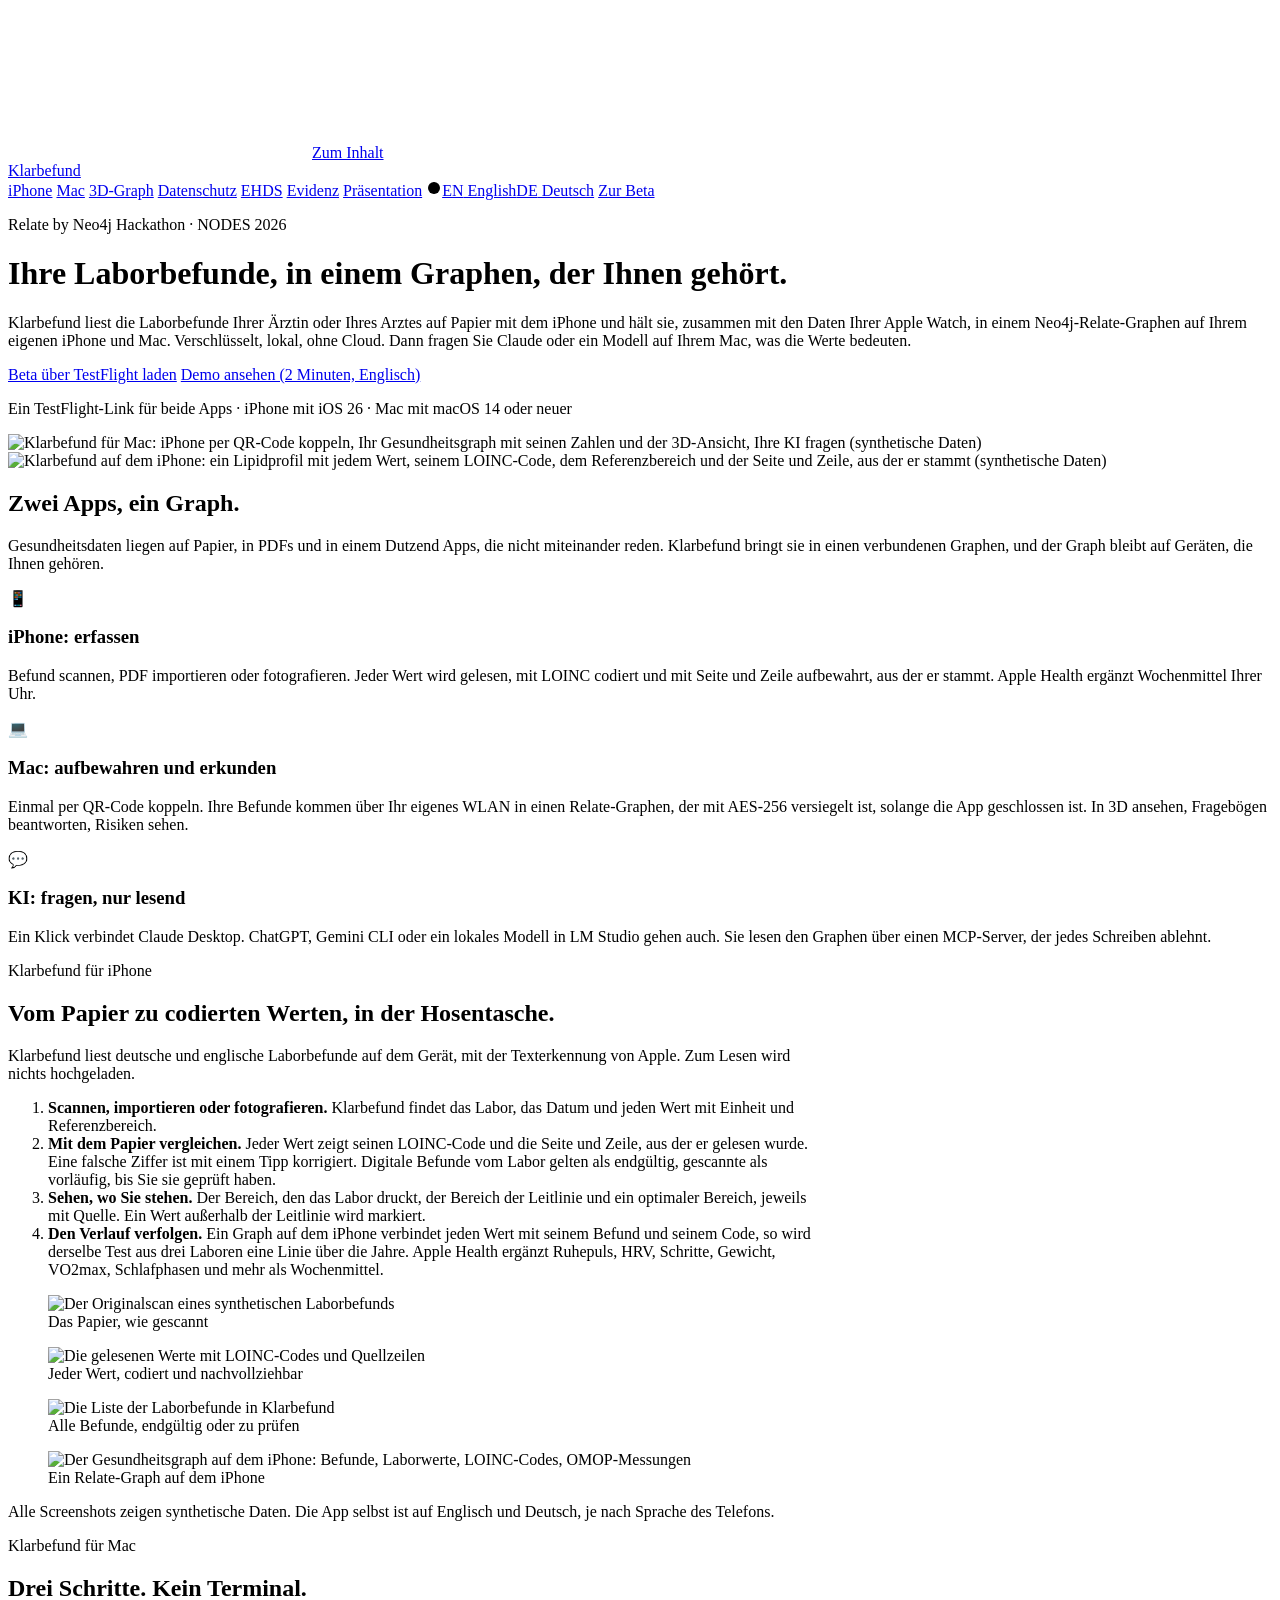
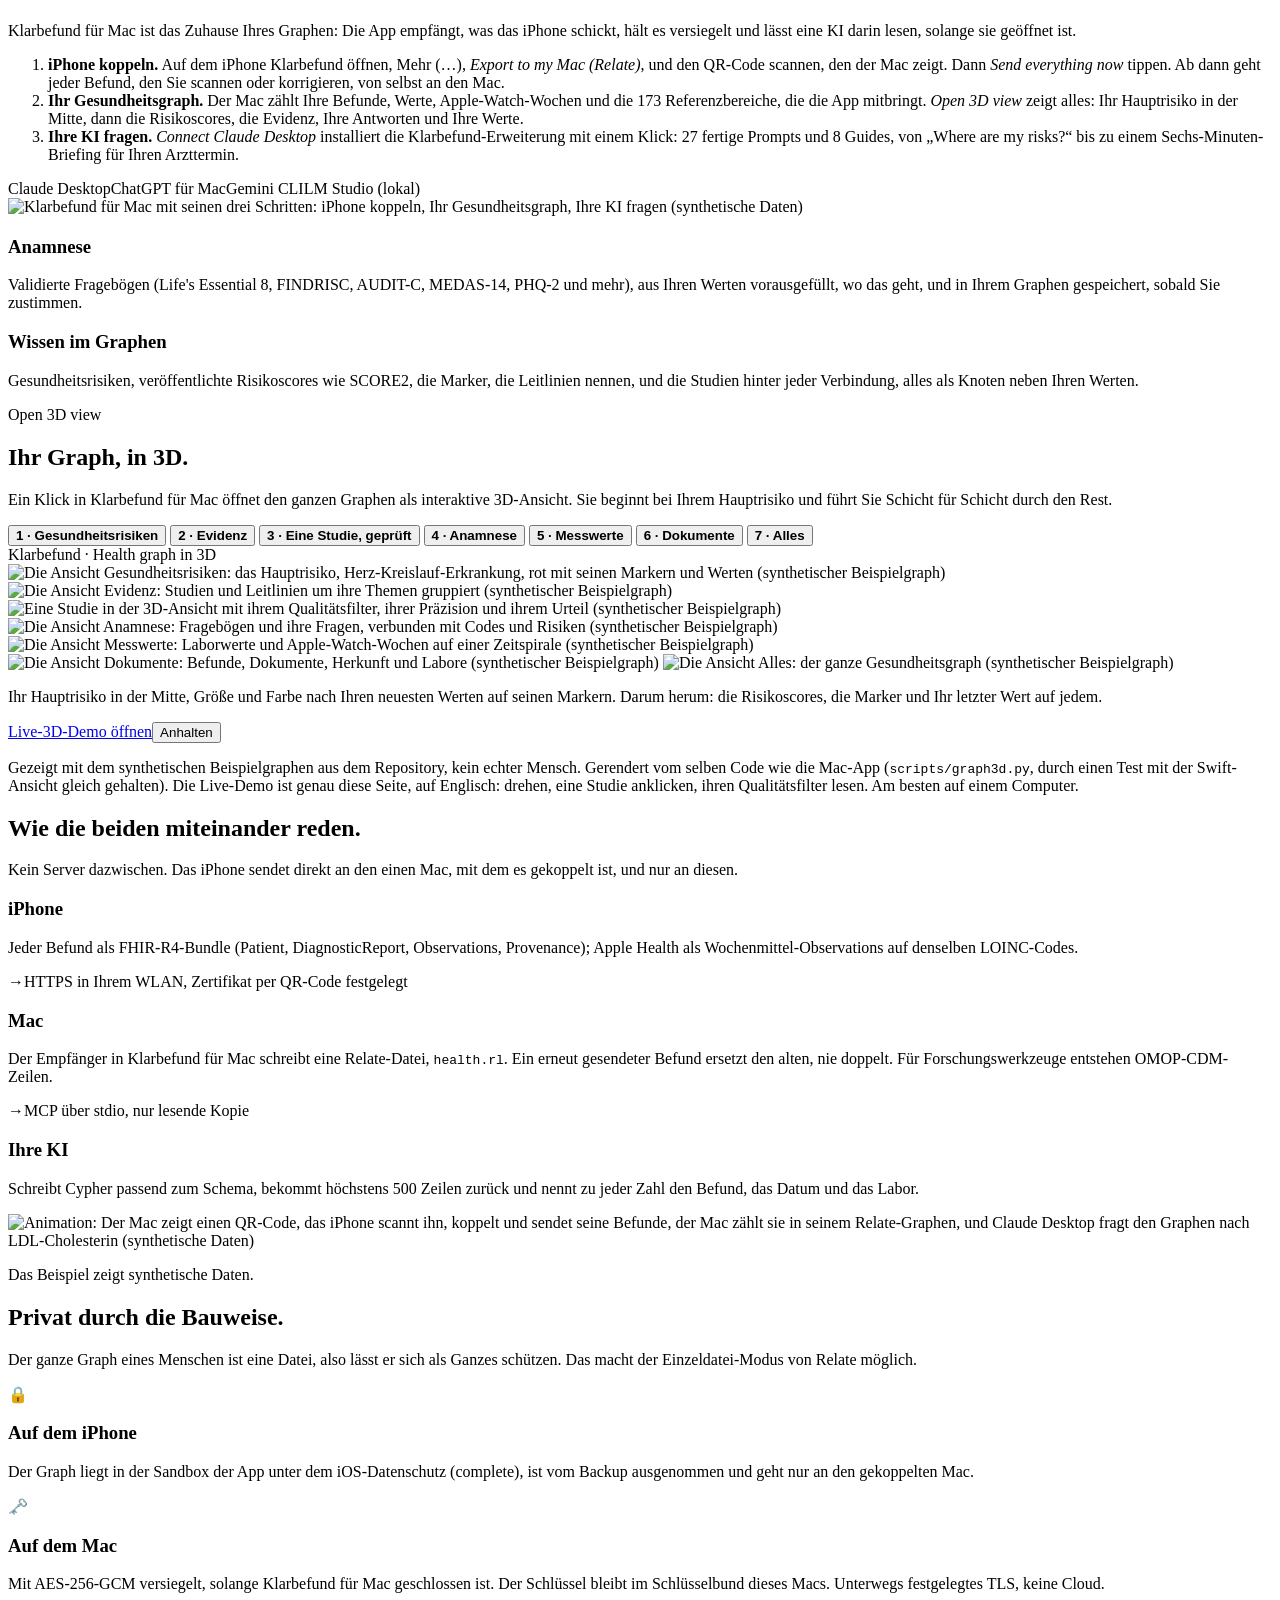
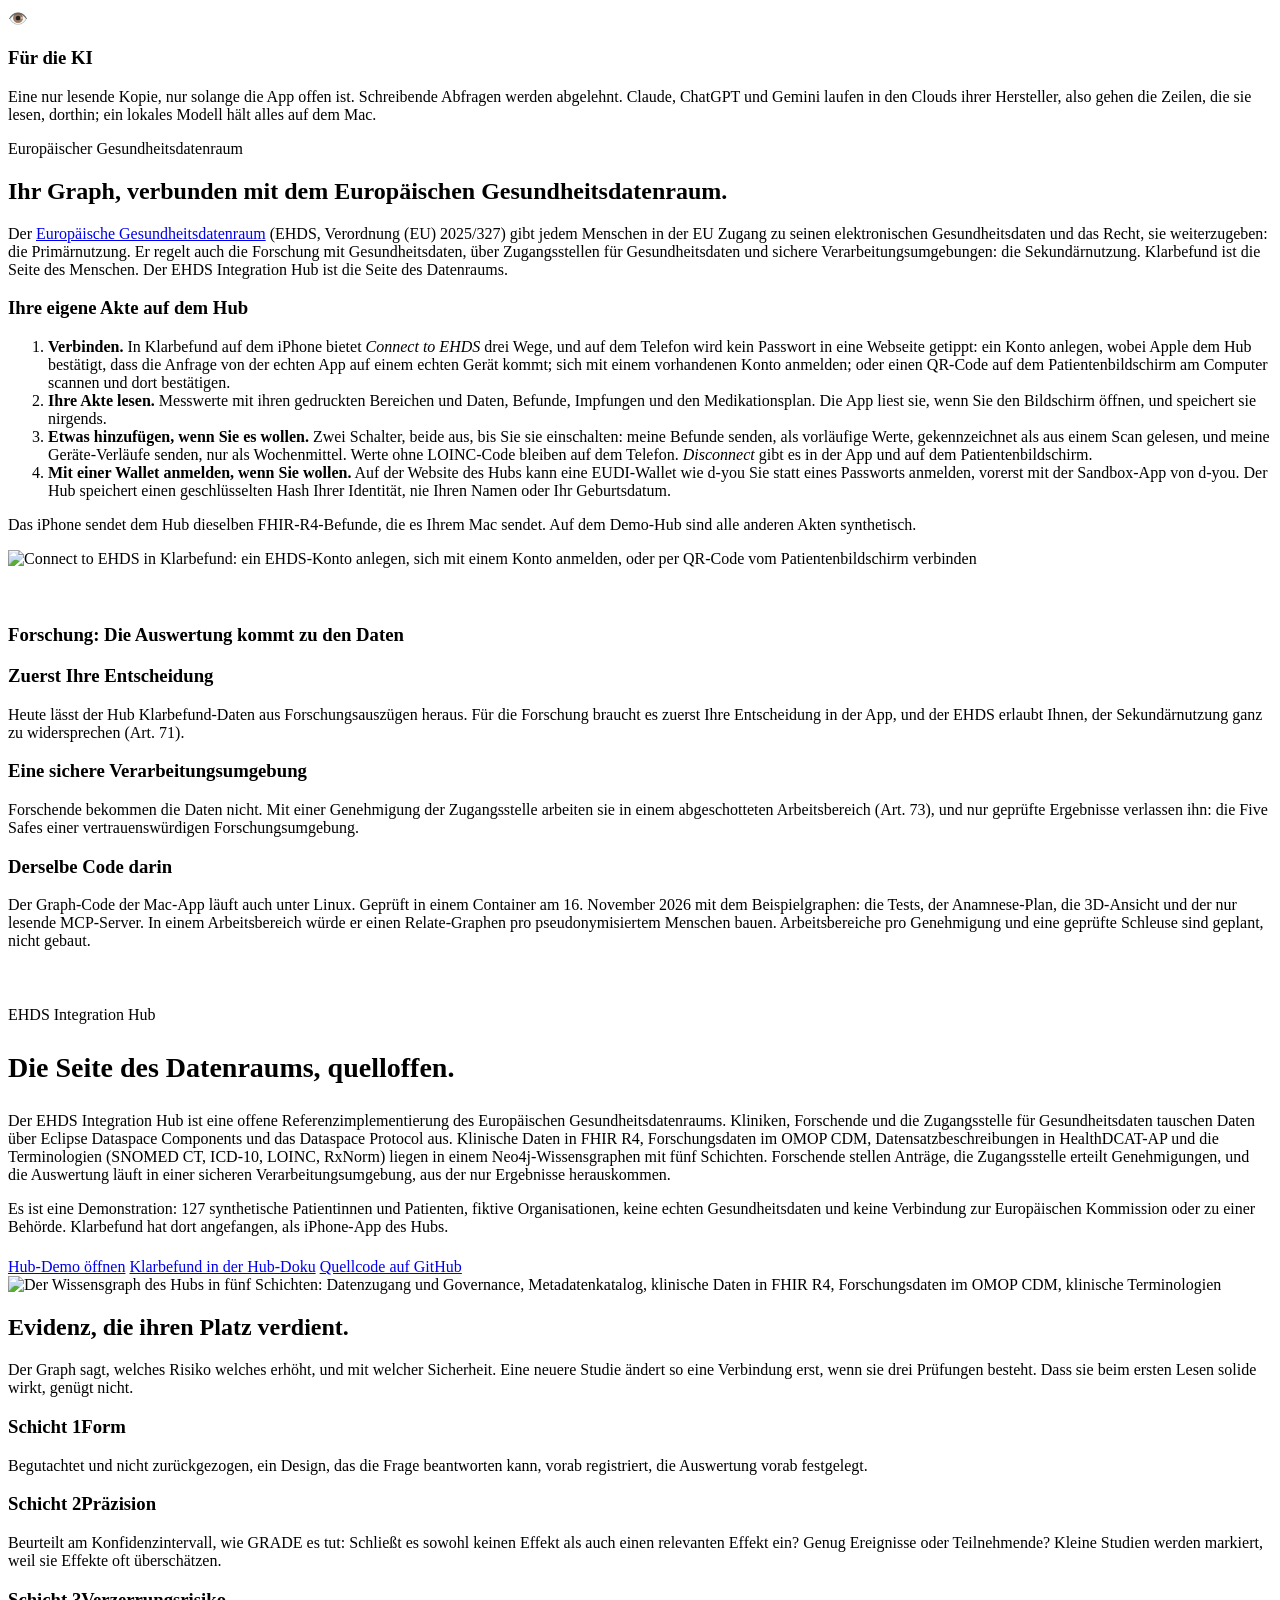
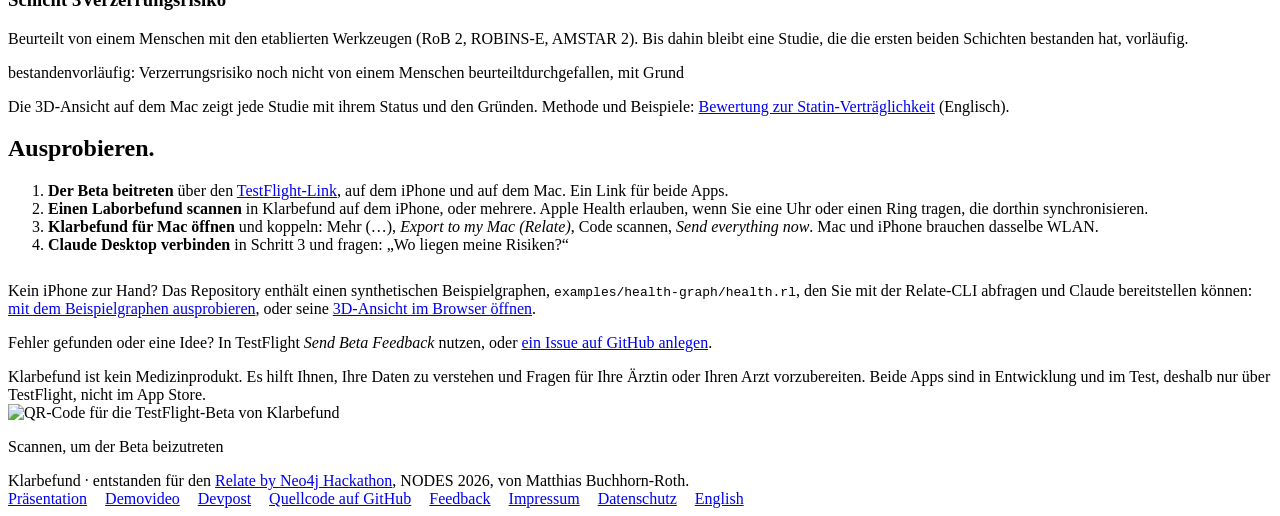
==== commit a3ccd1bc: "fix(site): say the examples show synthetic data "Der ganze Weg mit erfundenen Entwicklungsdaten" rea" ====
--- a/docs/de/index.html
+++ b/docs/de/index.html
@@ -80,8 +80,8 @@
       <p class="meta">Ein TestFlight-Link für beide Apps · iPhone mit iOS 26 · Mac mit macOS 14 oder neuer</p>
     </div>
     <div class="devices">
-      <img class="mac" src="/presentation/mac.png" alt="Klarbefund für Mac: iPhone per QR-Code koppeln, Ihr Gesundheitsgraph mit seinen Zahlen und der 3D-Ansicht, Ihre KI fragen (erfundene Demodaten)">
-      <img class="phone" src="/presentation/detail.png" alt="Klarbefund auf dem iPhone: ein Lipidprofil mit jedem Wert, seinem LOINC-Code, dem Referenzbereich und der Seite und Zeile, aus der er stammt (erfundene Demodaten)">
+      <img class="mac" src="/presentation/mac.png" alt="Klarbefund für Mac: iPhone per QR-Code koppeln, Ihr Gesundheitsgraph mit seinen Zahlen und der 3D-Ansicht, Ihre KI fragen (synthetische Daten)">
+      <img class="phone" src="/presentation/detail.png" alt="Klarbefund auf dem iPhone: ein Lipidprofil mit jedem Wert, seinem LOINC-Code, dem Referenzbereich und der Seite und Zeile, aus der er stammt (synthetische Daten)">
     </div>
   </div>
 </div>
@@ -112,12 +112,12 @@
         </ol>
     </div>
     <div class="shots">
-      <figure><img src="/presentation/scan.png" alt="Der Originalscan eines erfundenen Laborbefunds" loading="lazy"><figcaption>Das Papier, wie gescannt</figcaption></figure>
+      <figure><img src="/presentation/scan.png" alt="Der Originalscan eines synthetischen Laborbefunds" loading="lazy"><figcaption>Das Papier, wie gescannt</figcaption></figure>
       <figure><img src="/presentation/detail.png" alt="Die gelesenen Werte mit LOINC-Codes und Quellzeilen" loading="lazy"><figcaption>Jeder Wert, codiert und nachvollziehbar</figcaption></figure>
       <figure><img src="/presentation/list.png" alt="Die Liste der Laborbefunde in Klarbefund" loading="lazy"><figcaption>Alle Befunde, endgültig oder zu prüfen</figcaption></figure>
       <figure><img src="/presentation/graph.png" alt="Der Gesundheitsgraph auf dem iPhone: Befunde, Laborwerte, LOINC-Codes, OMOP-Messungen" loading="lazy"><figcaption>Ein Relate-Graph auf dem iPhone</figcaption></figure>
     </div>
-    <p class="note">Alle Screenshots zeigen erfundene Demodaten. Die App selbst ist auf Englisch und Deutsch, je nach Sprache des Telefons.</p>
+    <p class="note">Alle Screenshots zeigen synthetische Daten. Die App selbst ist auf Englisch und Deutsch, je nach Sprache des Telefons.</p>
   </div>
 </section>
 
@@ -136,7 +136,7 @@
         <div class="ai" aria-label="Unterstützte KI-Programme"><span>Claude Desktop</span><span>ChatGPT für Mac</span><span>Gemini CLI</span><span>LM Studio (lokal)</span></div>
       </div>
       <div>
-        <img class="macshot" src="/img/mac/klarbefund-mac.png" alt="Klarbefund für Mac mit seinen drei Schritten: iPhone koppeln, Ihr Gesundheitsgraph, Ihre KI fragen (erfundene Demodaten)" loading="lazy">
+        <img class="macshot" src="/img/mac/klarbefund-mac.png" alt="Klarbefund für Mac mit seinen drei Schritten: iPhone koppeln, Ihr Gesundheitsgraph, Ihre KI fragen (synthetische Daten)" loading="lazy">
         <div class="cards two" style="margin-top:20px">
           <div class="card"><h3>Anamnese</h3><p>Validierte Fragebögen (Life's Essential 8, FINDRISC, AUDIT-C, MEDAS-14, PHQ-2 und mehr), aus Ihren Werten vorausgefüllt, wo das geht, und in Ihrem Graphen gespeichert, sobald Sie zustimmen.</p></div>
           <div class="card t"><h3>Wissen im Graphen</h3><p>Gesundheitsrisiken, veröffentlichte Risikoscores wie SCORE2, die Marker, die Leitlinien nennen, und die Studien hinter jeder Verbindung, alles als Knoten neben Ihren Werten.</p></div>
@@ -193,8 +193,8 @@
       <div class="arr"><b aria-hidden="true">→</b>MCP über stdio, nur lesende Kopie</div>
       <div class="node"><h3>Ihre KI</h3><p>Schreibt Cypher passend zum Schema, bekommt höchstens 500 Zeilen zurück und nennt zu jeder Zahl den Befund, das Datum und das Labor.</p></div>
     </div>
-    <img class="gif" src="/img/klarbefund/klarbefund-relate-claude.gif" alt="Animation: Der Mac zeigt einen QR-Code, das iPhone scannt ihn, koppelt und sendet seine Befunde, der Mac zählt sie in seinem Relate-Graphen, und Claude Desktop fragt den Graphen nach LDL-Cholesterin (erfundene Daten)" loading="lazy">
-    <p class="note">Der ganze Weg mit erfundenen Entwicklungsdaten.</p>
+    <img class="gif" src="/img/klarbefund/klarbefund-relate-claude.gif" alt="Animation: Der Mac zeigt einen QR-Code, das iPhone scannt ihn, koppelt und sendet seine Befunde, der Mac zählt sie in seinem Relate-Graphen, und Claude Desktop fragt den Graphen nach LDL-Cholesterin (synthetische Daten)" loading="lazy">
+    <p class="note">Das Beispiel zeigt synthetische Daten.</p>
   </div>
 </section>
 
@@ -241,7 +241,7 @@
         <span class="pill">EHDS Integration Hub</span>
         <h3 style="font-size:28px">Die Seite des Datenraums, quelloffen.</h3>
         <p style="color:var(--soft)">Der EHDS Integration Hub ist eine offene Referenzimplementierung des Europäischen Gesundheitsdatenraums. Kliniken, Forschende und die Zugangsstelle für Gesundheitsdaten tauschen Daten über Eclipse Dataspace Components und das Dataspace Protocol aus. Klinische Daten in FHIR R4, Forschungsdaten im OMOP CDM, Datensatzbeschreibungen in HealthDCAT-AP und die Terminologien (SNOMED CT, ICD-10, LOINC, RxNorm) liegen in einem Neo4j-Wissensgraphen mit fünf Schichten. Forschende stellen Anträge, die Zugangsstelle erteilt Genehmigungen, und die Auswertung läuft in einer sicheren Verarbeitungsumgebung, aus der nur Ergebnisse herauskommen.</p>
-        <p style="color:var(--soft)">Es ist eine Demonstration: 127 synthetische Patientinnen und Patienten, erfundene Organisationen, keine echten Gesundheitsdaten und keine Verbindung zur Europäischen Kommission oder zu einer Behörde. Klarbefund hat dort angefangen, als iPhone-App des Hubs.</p>
+        <p style="color:var(--soft)">Es ist eine Demonstration: 127 synthetische Patientinnen und Patienten, fiktive Organisationen, keine echten Gesundheitsdaten und keine Verbindung zur Europäischen Kommission oder zu einer Behörde. Klarbefund hat dort angefangen, als iPhone-App des Hubs.</p>
         <div class="btns" style="margin-top:22px">
           <a class="btn" href="https://ma3u.github.io/MinimumViableHealthDataspacev2/">Hub-Demo öffnen</a>
           <a class="btn ghost" href="https://ma3u.github.io/MinimumViableHealthDataspacev2/docs/klarbefund">Klarbefund in der Hub-Doku</a>
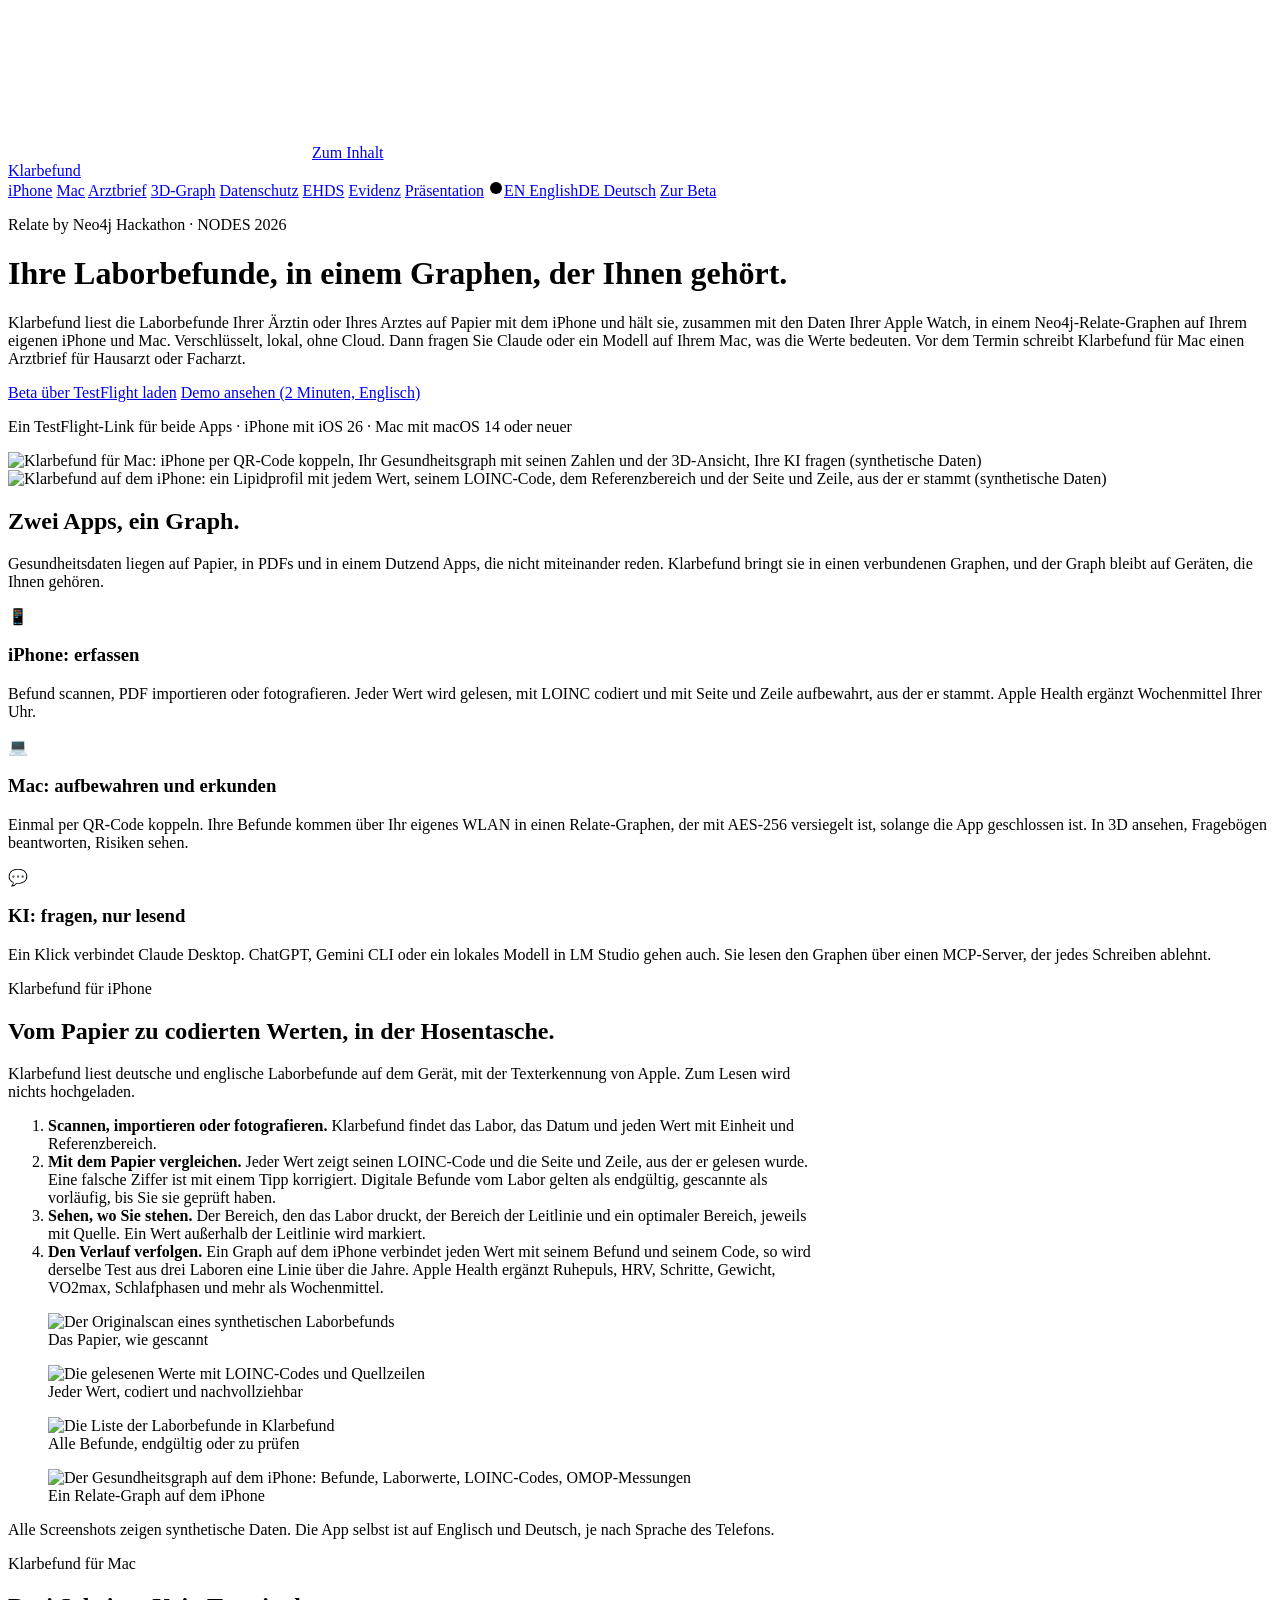
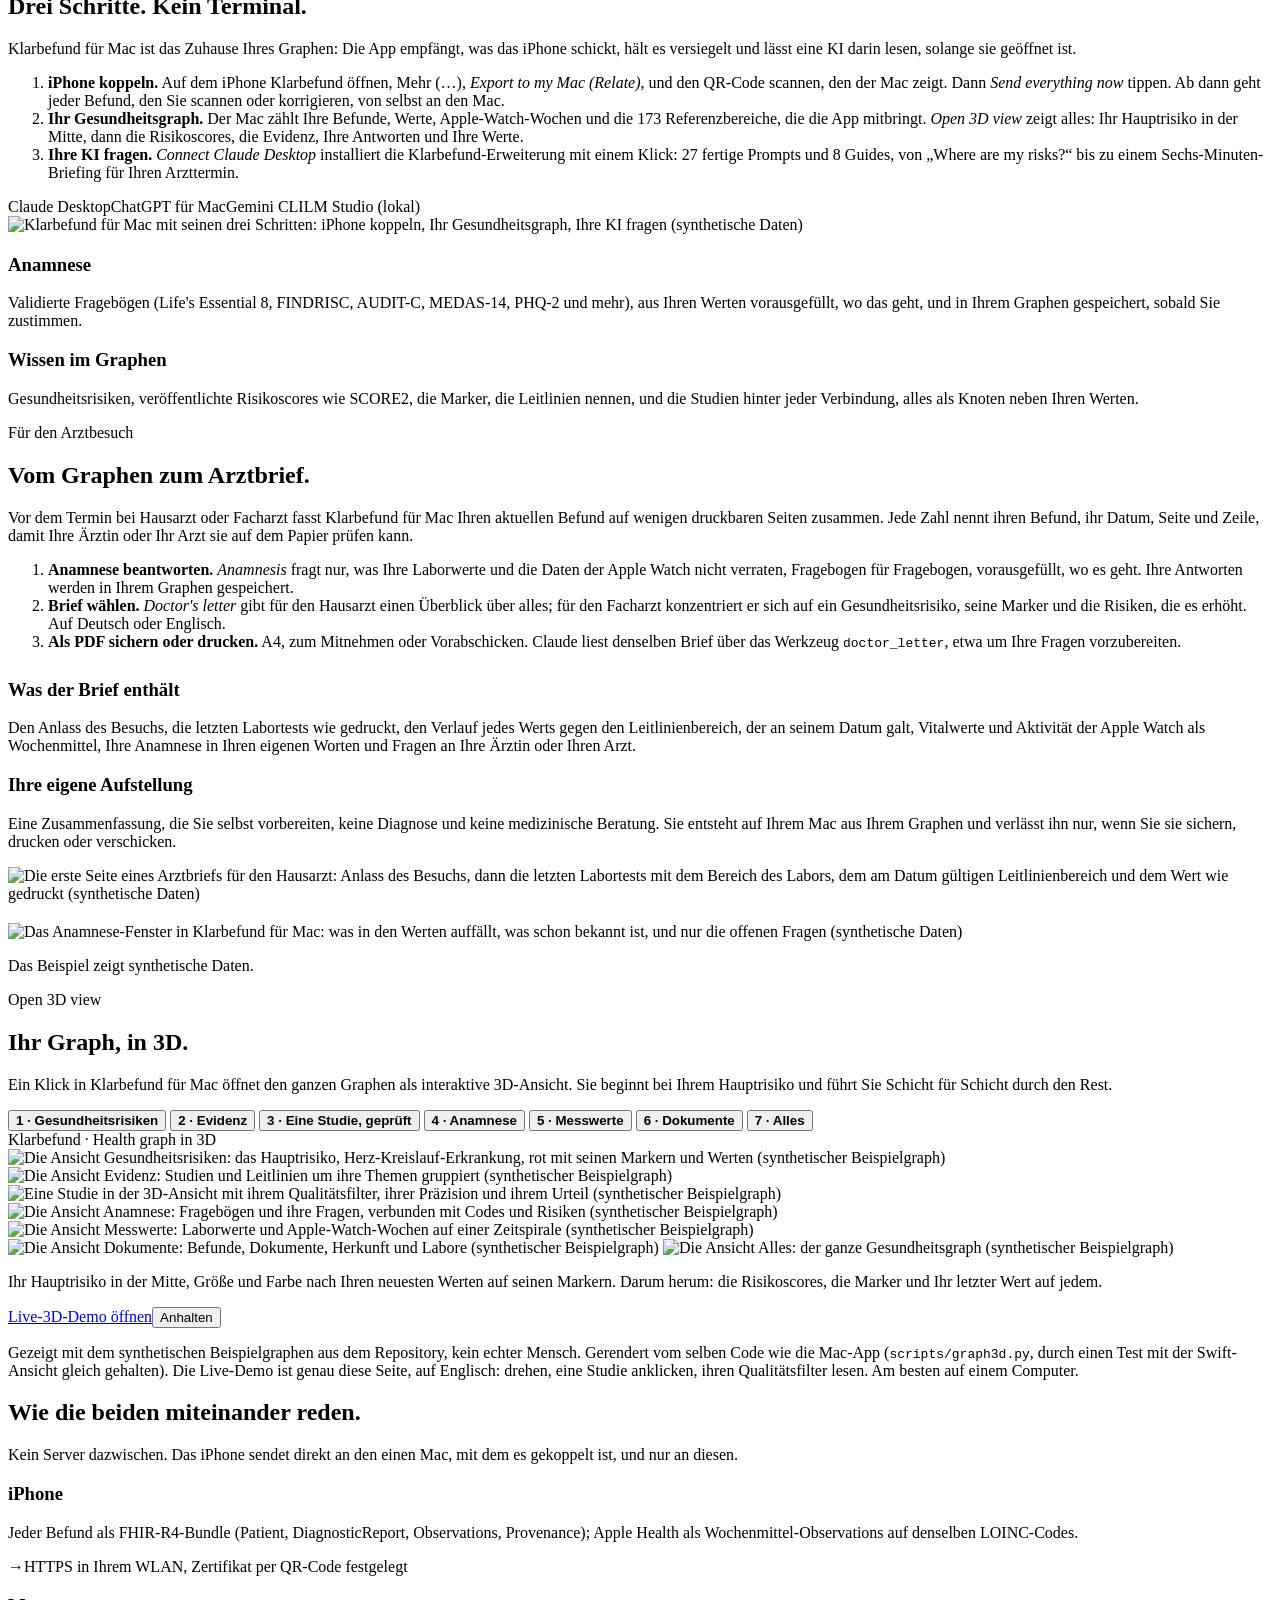
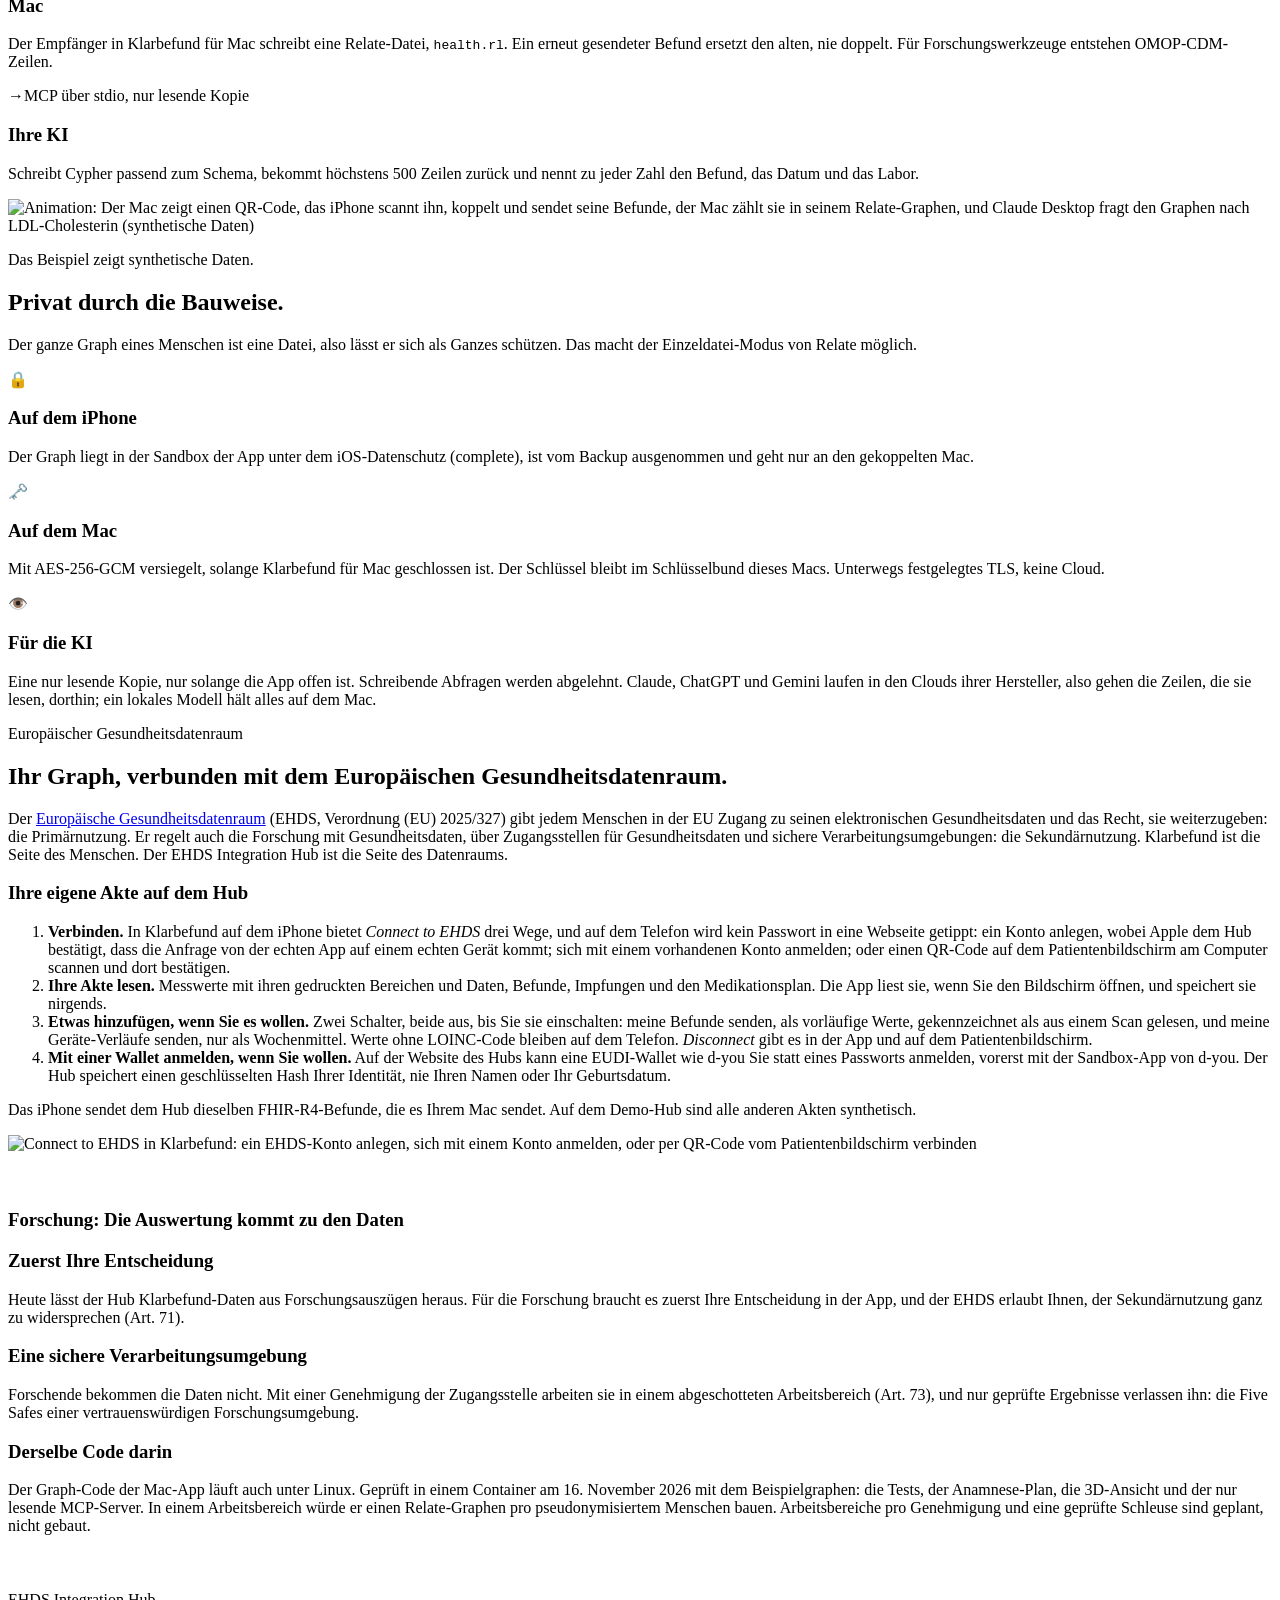
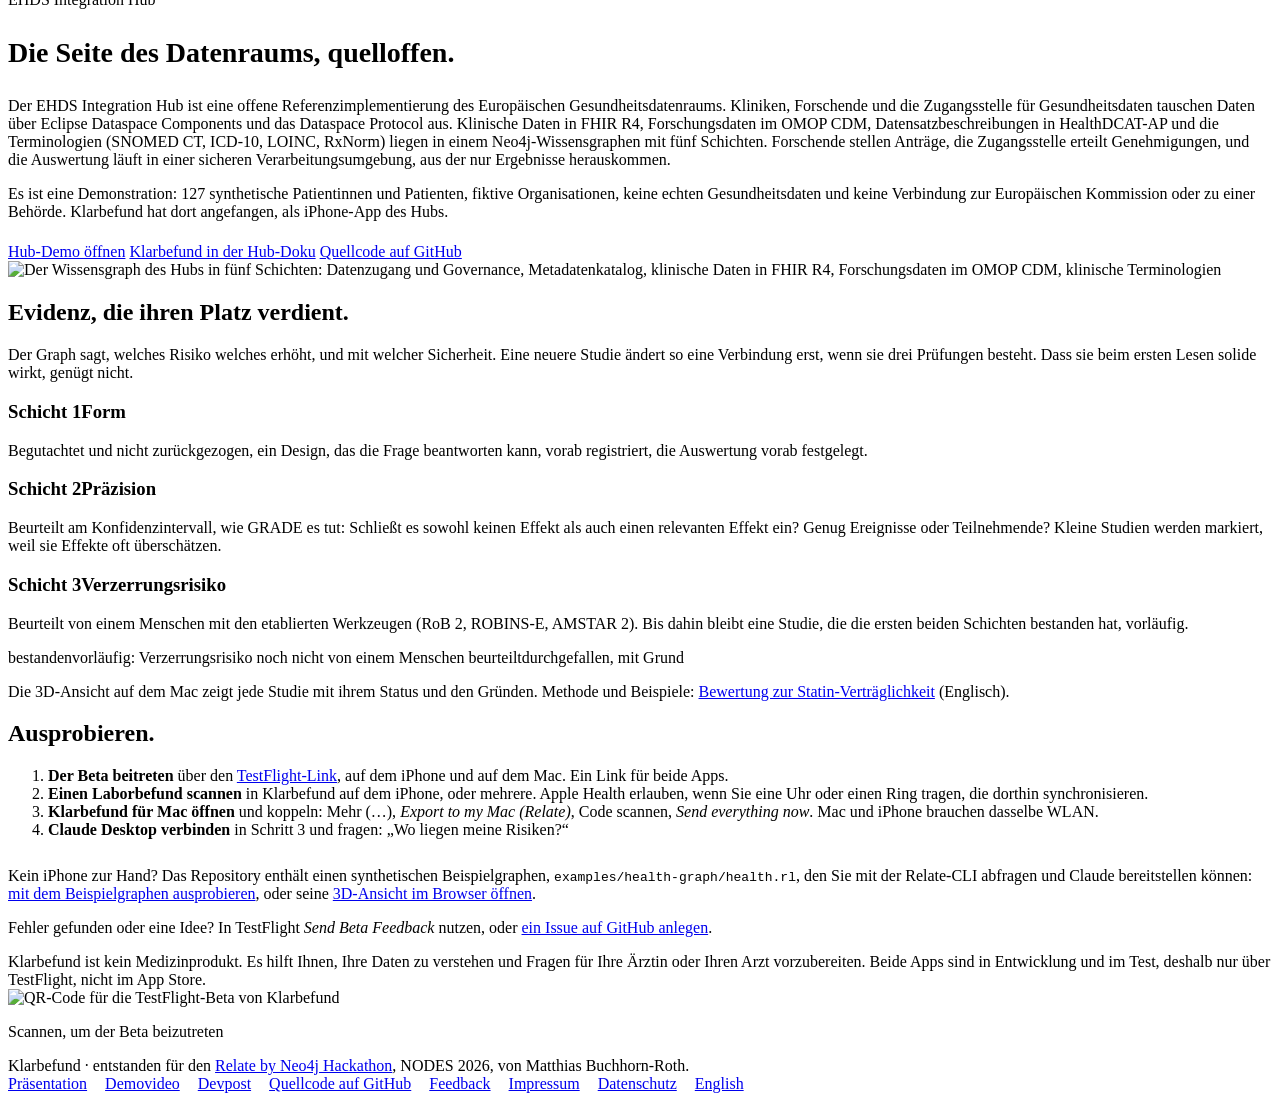
==== commit 838279e2: "feat(site): the doctor's letter and the anamnesis of Klarbefund for Mac A section between Mac and th" ====
--- a/docs/de/index.html
+++ b/docs/de/index.html
@@ -40,6 +40,7 @@
     <nav class="links" aria-label="Abschnitte">
       <a href="#iphone">iPhone</a>
       <a href="#mac">Mac</a>
+      <a href="#letter">Arztbrief</a>
       <a href="#graph3d">3D-Graph</a>
       <a href="#private">Datenschutz</a>
       <a href="#ehds">EHDS</a>
@@ -54,6 +55,7 @@
       <li><a href="#why">Zwei Apps, ein Graph</a></li>
       <li><a href="#iphone">iPhone</a></li>
       <li><a href="#mac">Mac</a></li>
+      <li><a href="#letter">Arztbrief</a></li>
       <li><a href="#graph3d">3D-Graph</a></li>
       <li><a href="#how">Wie die beiden reden</a></li>
       <li><a href="#private">Datenschutz</a></li>
@@ -72,7 +74,7 @@
     <div>
       <p class="kicker">Relate by Neo4j Hackathon · NODES 2026</p>
       <h1>Ihre Laborbefunde, <span class="grad">in einem Graphen, der Ihnen gehört.</span></h1>
-      <p class="lead">Klarbefund liest die Laborbefunde Ihrer Ärztin oder Ihres Arztes auf Papier mit dem iPhone und hält sie, zusammen mit den Daten Ihrer Apple Watch, in einem Neo4j-Relate-Graphen auf Ihrem eigenen iPhone und Mac. Verschlüsselt, lokal, ohne Cloud. Dann fragen Sie Claude oder ein Modell auf Ihrem Mac, was die Werte bedeuten.</p>
+      <p class="lead">Klarbefund liest die Laborbefunde Ihrer Ärztin oder Ihres Arztes auf Papier mit dem iPhone und hält sie, zusammen mit den Daten Ihrer Apple Watch, in einem Neo4j-Relate-Graphen auf Ihrem eigenen iPhone und Mac. Verschlüsselt, lokal, ohne Cloud. Dann fragen Sie Claude oder ein Modell auf Ihrem Mac, was die Werte bedeuten. Vor dem Termin schreibt Klarbefund für Mac einen Arztbrief für Hausarzt oder Facharzt.</p>
       <div class="btns">
         <a class="btn" href="https://testflight.apple.com/join/ssADSXX6">Beta über TestFlight laden</a>
         <a class="btn ghost" href="https://www.youtube.com/watch?v=TZWaN4sBj1s">Demo ansehen (2 Minuten, Englisch)</a>
@@ -146,7 +148,33 @@
   </div>
 </section>
 
-<section id="graph3d" class="alt">
+<section id="letter" class="alt">
+  <div class="wrap">
+    <div class="app">
+      <div class="text">
+        <span class="pill">Für den Arztbesuch</span>
+        <h2>Vom Graphen zum Arztbrief.</h2>
+        <p class="sub" style="margin-bottom:0">Vor dem Termin bei Hausarzt oder Facharzt fasst Klarbefund für Mac Ihren aktuellen Befund auf wenigen druckbaren Seiten zusammen. Jede Zahl nennt ihren Befund, ihr Datum, Seite und Zeile, damit Ihre Ärztin oder Ihr Arzt sie auf dem Papier prüfen kann.</p>
+        <ol class="steps">
+          <li><b>Anamnese beantworten.</b> <em>Anamnesis</em> fragt nur, was Ihre Laborwerte und die Daten der Apple Watch nicht verraten, Fragebogen für Fragebogen, vorausgefüllt, wo es geht. Ihre Antworten werden in Ihrem Graphen gespeichert.</li>
+          <li><b>Brief wählen.</b> <em>Doctor's letter</em> gibt für den Hausarzt einen Überblick über alles; für den Facharzt konzentriert er sich auf ein Gesundheitsrisiko, seine Marker und die Risiken, die es erhöht. Auf Deutsch oder Englisch.</li>
+          <li><b>Als PDF sichern oder drucken.</b> A4, zum Mitnehmen oder Vorabschicken. Claude liest denselben Brief über das Werkzeug <code>doctor_letter</code>, etwa um Ihre Fragen vorzubereiten.</li>
+        </ol>
+        <div class="cards" style="grid-template-columns:1fr;margin-top:28px">
+          <div class="card"><h3>Was der Brief enthält</h3><p>Den Anlass des Besuchs, die letzten Labortests wie gedruckt, den Verlauf jedes Werts gegen den Leitlinienbereich, der an seinem Datum galt, Vitalwerte und Aktivität der Apple Watch als Wochenmittel, Ihre Anamnese in Ihren eigenen Worten und Fragen an Ihre Ärztin oder Ihren Arzt.</p></div>
+          <div class="card t"><h3>Ihre eigene Aufstellung</h3><p>Eine Zusammenfassung, die Sie selbst vorbereiten, keine Diagnose und keine medizinische Beratung. Sie entsteht auf Ihrem Mac aus Ihrem Graphen und verlässt ihn nur, wenn Sie sie sichern, drucken oder verschicken.</p></div>
+        </div>
+      </div>
+      <div>
+        <img class="macshot" src="/img/mac/doctor-letter.png" alt="Die erste Seite eines Arztbriefs für den Hausarzt: Anlass des Besuchs, dann die letzten Labortests mit dem Bereich des Labors, dem am Datum gültigen Leitlinienbereich und dem Wert wie gedruckt (synthetische Daten)" loading="lazy">
+        <img class="macshot" src="/img/mac/anamnesis.png" alt="Das Anamnese-Fenster in Klarbefund für Mac: was in den Werten auffällt, was schon bekannt ist, und nur die offenen Fragen (synthetische Daten)" loading="lazy" style="margin-top:20px">
+        <p class="note">Das Beispiel zeigt synthetische Daten.</p>
+      </div>
+    </div>
+  </div>
+</section>
+
+<section id="graph3d">
   <div class="wrap">
     <span class="pill">Open 3D view</span>
     <h2>Ihr Graph, in 3D.</h2>
@@ -182,7 +210,7 @@
   </div>
 </section>
 
-<section id="how">
+<section id="how" class="alt">
   <div class="wrap">
     <h2>Wie die beiden miteinander reden.</h2>
     <p class="sub">Kein Server dazwischen. Das iPhone sendet direkt an den einen Mac, mit dem es gekoppelt ist, und nur an diesen.</p>
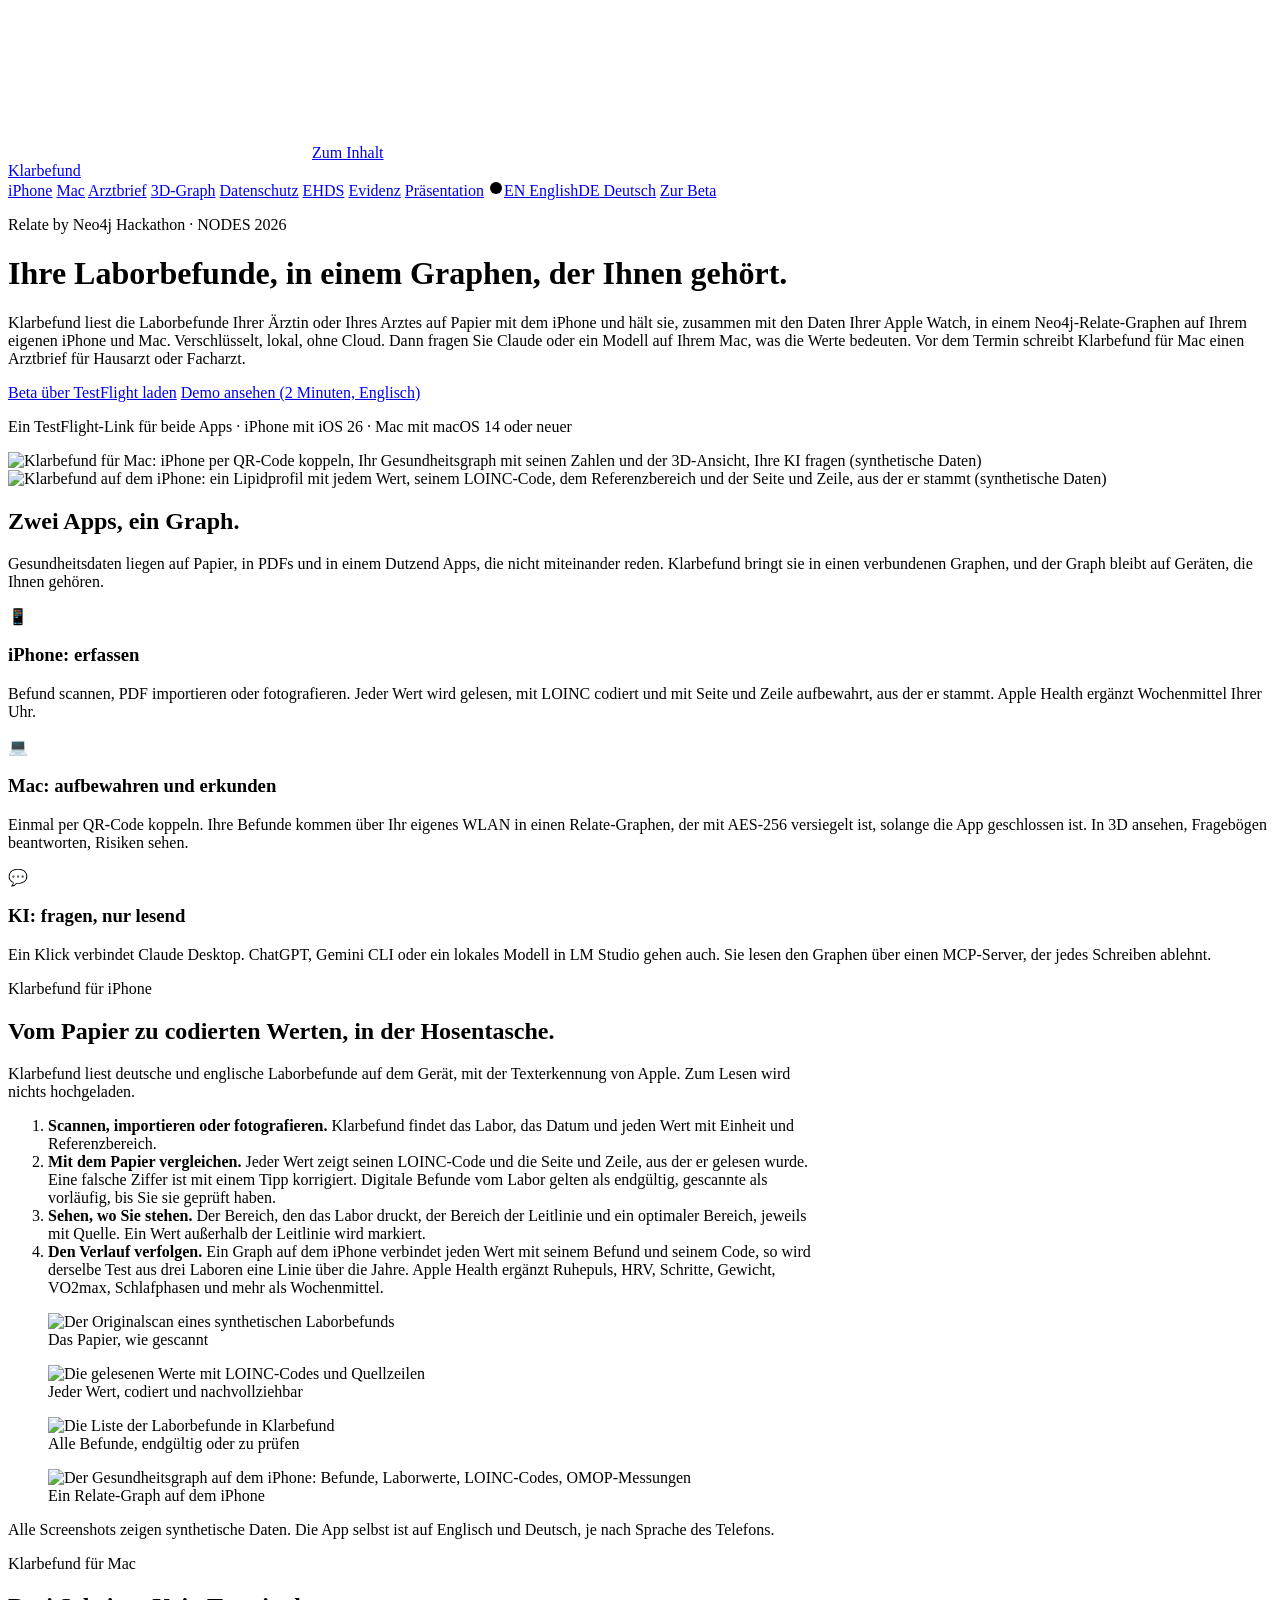
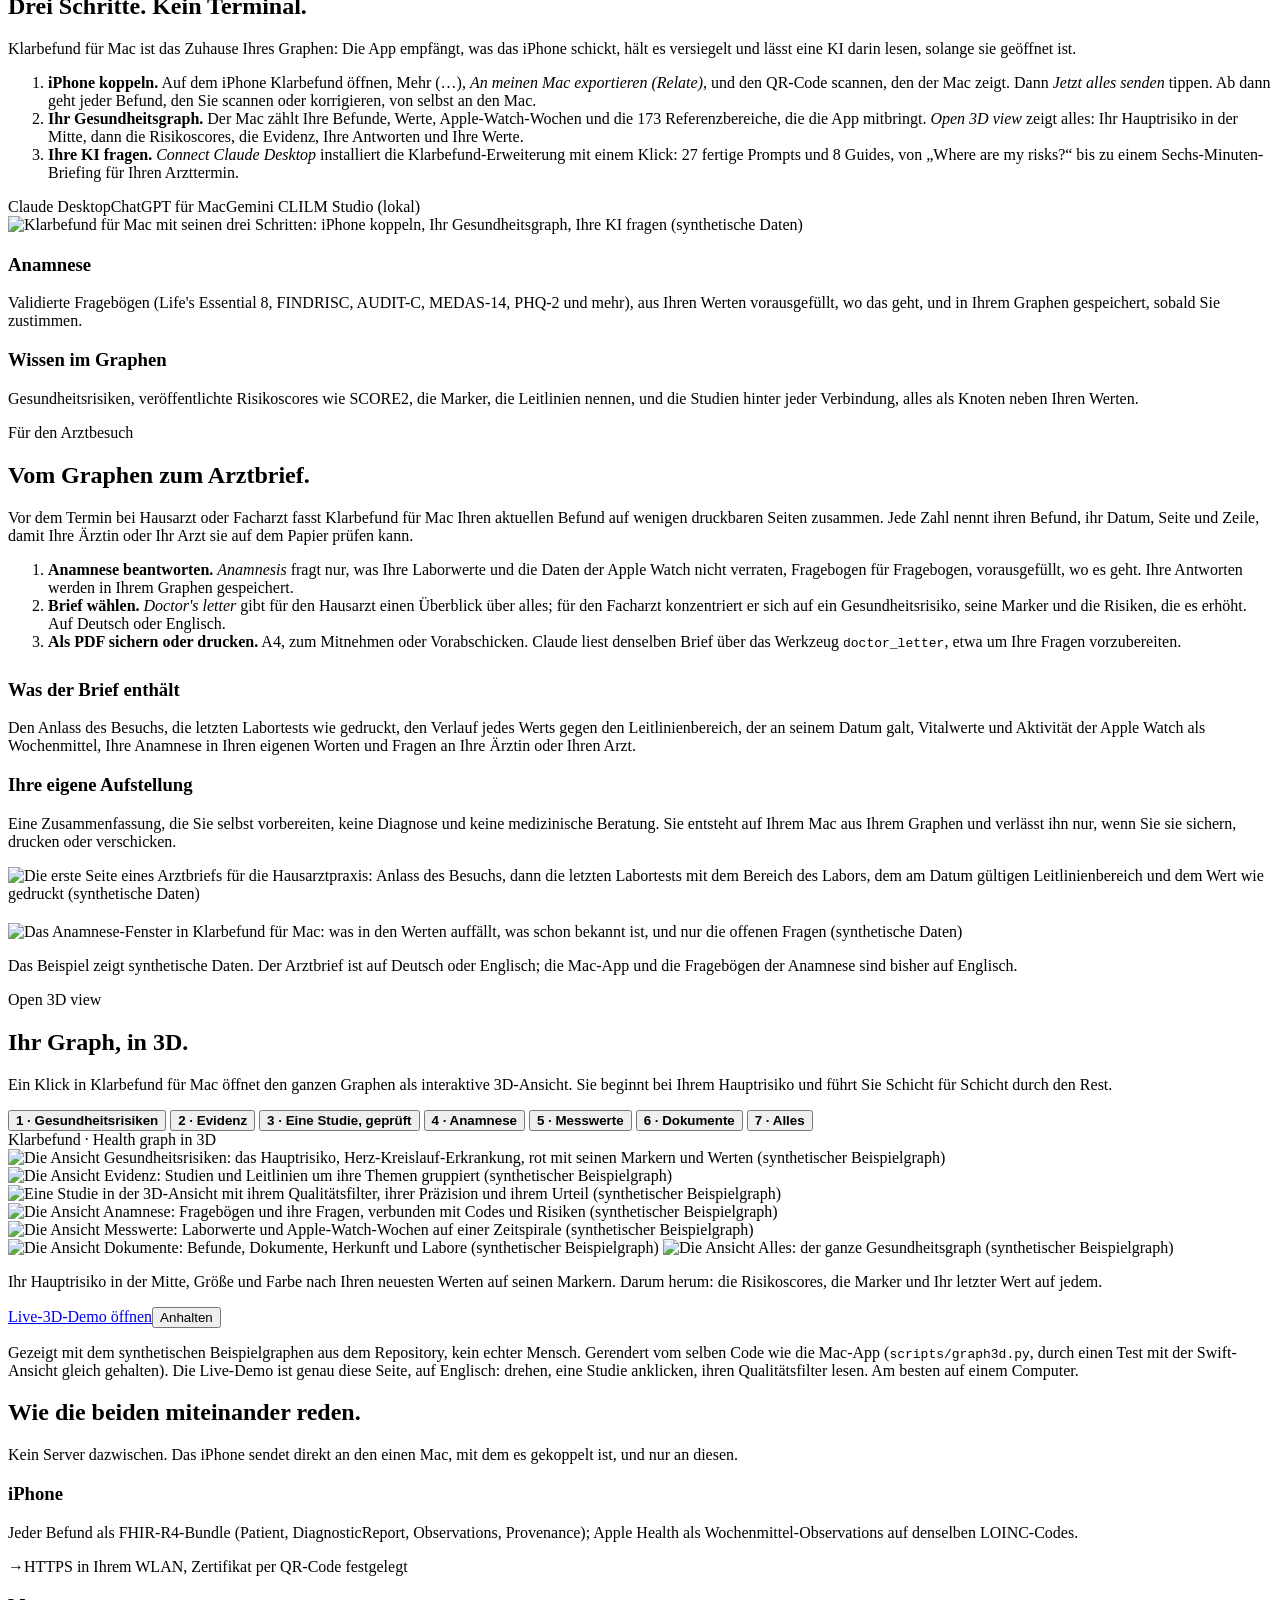
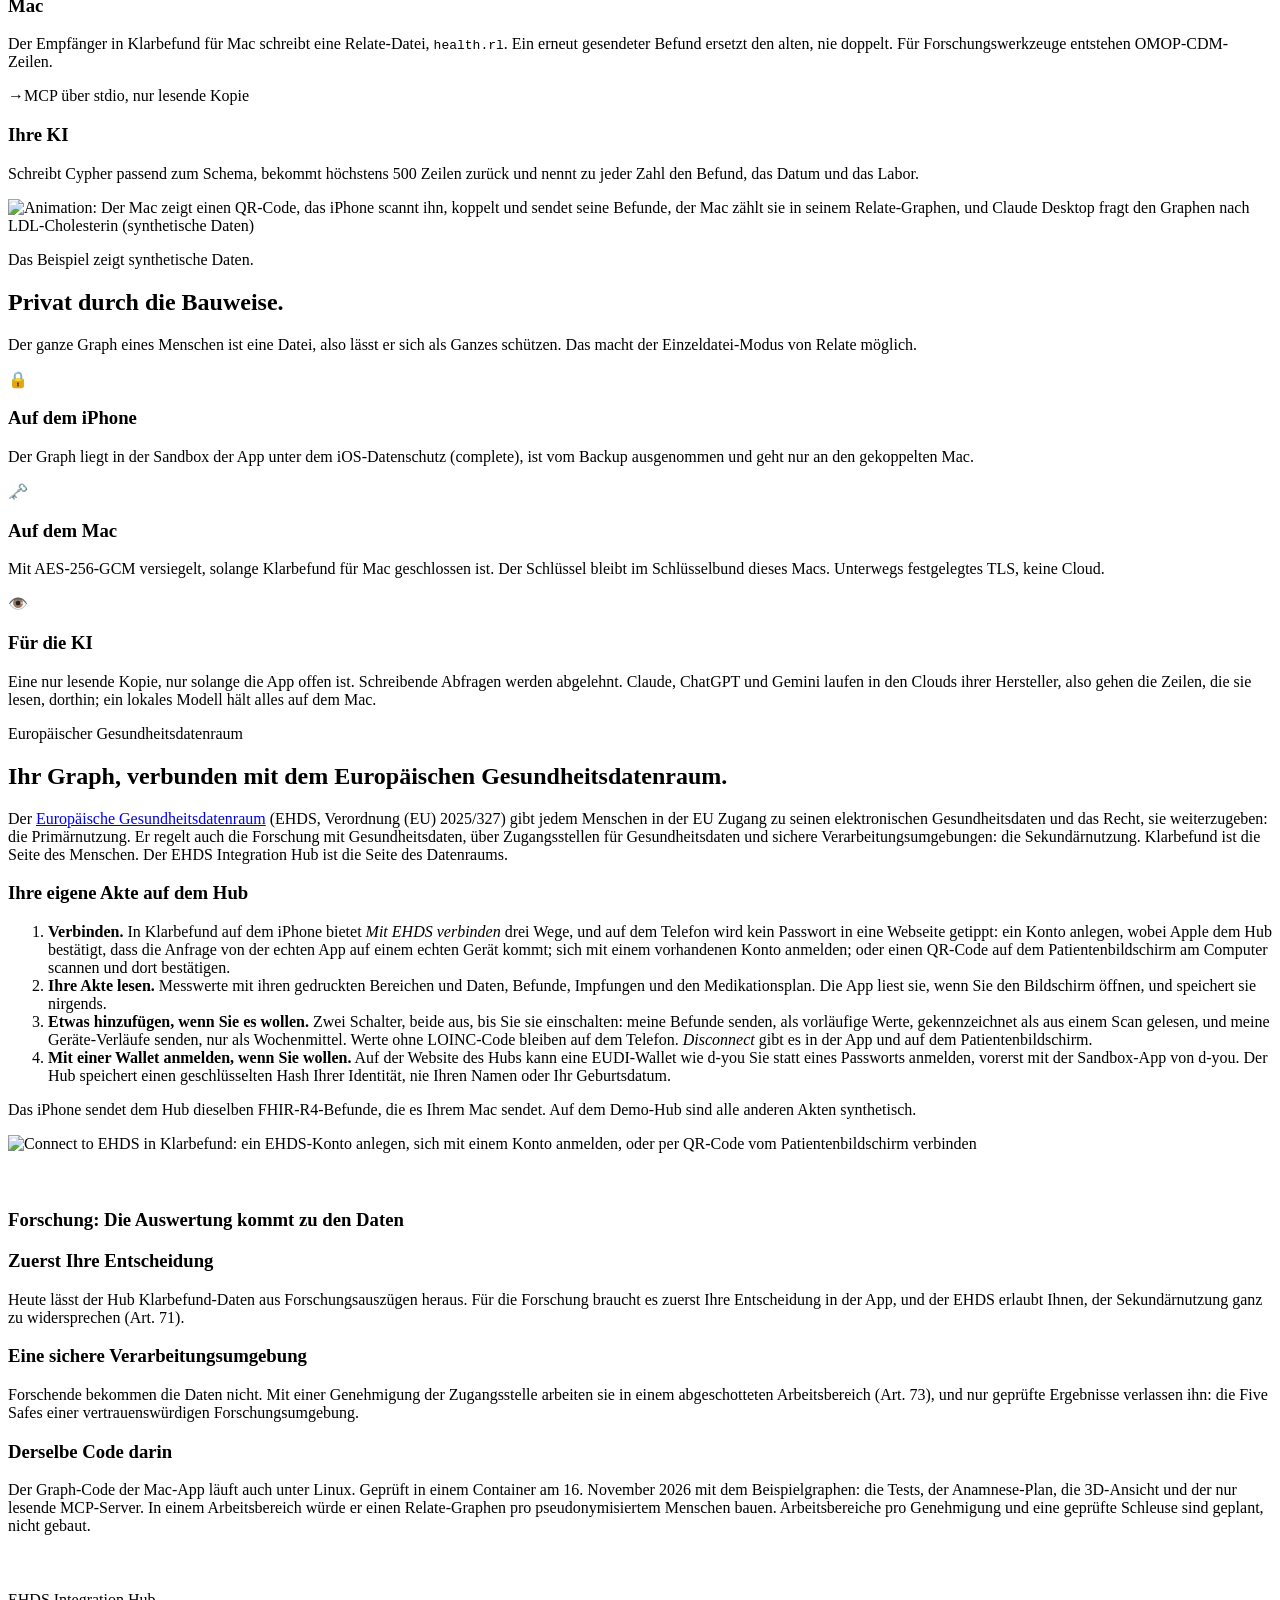
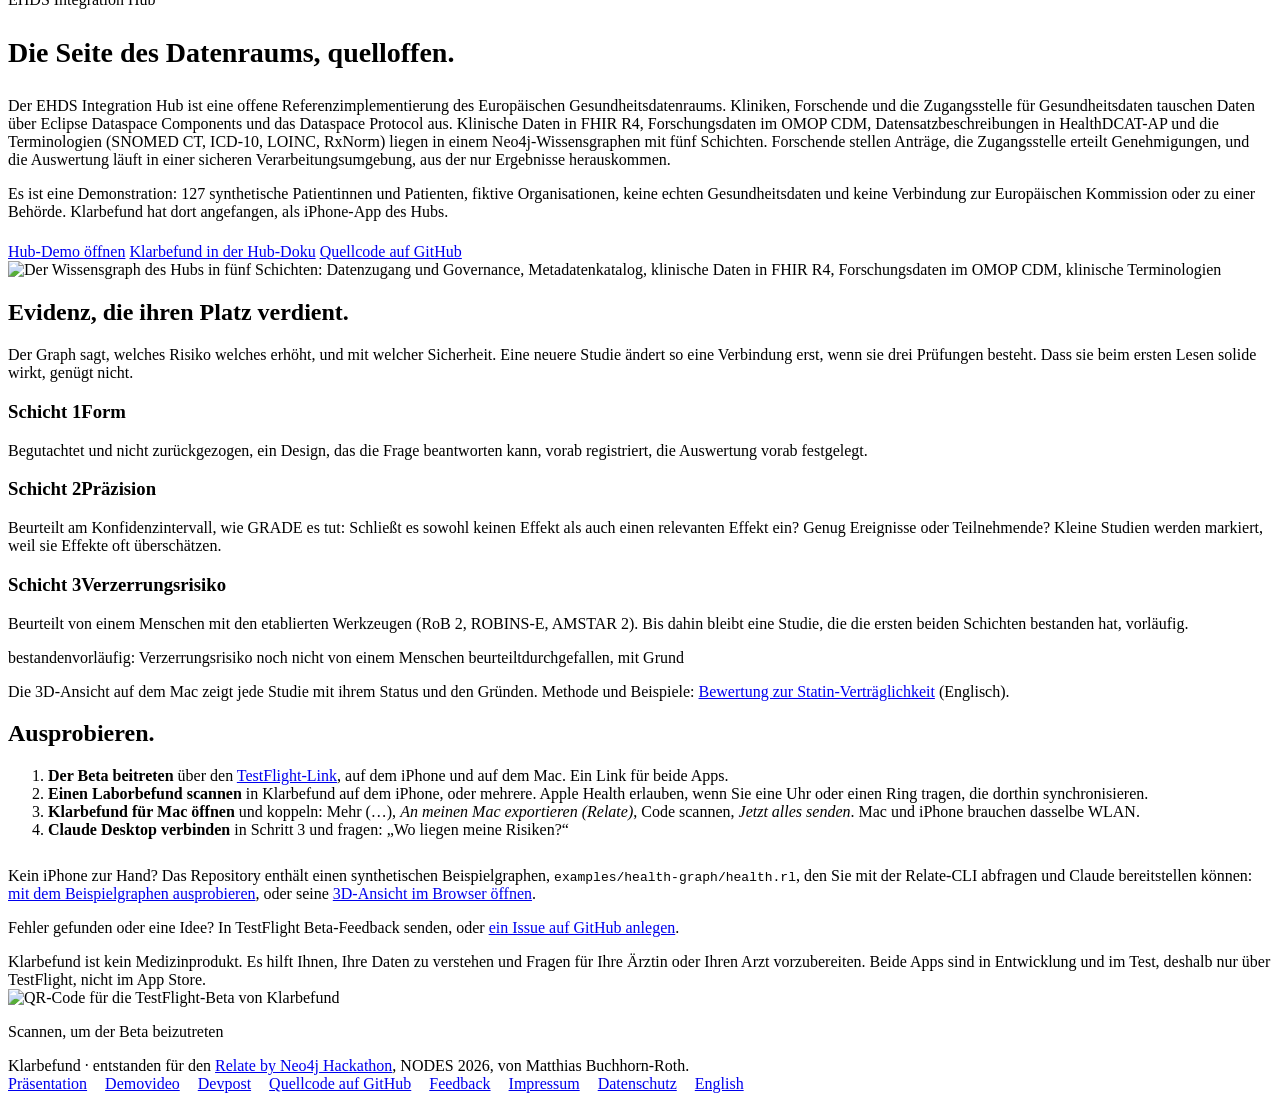
==== commit 4d0f2199: "fix(site): the German page shows the German doctor's letter /de/ showed the English letter. It now s" ====
--- a/docs/de/index.html
+++ b/docs/de/index.html
@@ -131,7 +131,7 @@
         <h2>Drei Schritte. Kein Terminal.</h2>
         <p class="sub" style="margin-bottom:0">Klarbefund für Mac ist das Zuhause Ihres Graphen: Die App empfängt, was das iPhone schickt, hält es versiegelt und lässt eine KI darin lesen, solange sie geöffnet ist.</p>
         <ol class="steps t">
-          <li><b>iPhone koppeln.</b> Auf dem iPhone Klarbefund öffnen, Mehr (…), <em>Export to my Mac (Relate)</em>, und den QR-Code scannen, den der Mac zeigt. Dann <em>Send everything now</em> tippen. Ab dann geht jeder Befund, den Sie scannen oder korrigieren, von selbst an den Mac.</li>
+          <li><b>iPhone koppeln.</b> Auf dem iPhone Klarbefund öffnen, Mehr (…), <em>An meinen Mac exportieren (Relate)</em>, und den QR-Code scannen, den der Mac zeigt. Dann <em>Jetzt alles senden</em> tippen. Ab dann geht jeder Befund, den Sie scannen oder korrigieren, von selbst an den Mac.</li>
           <li><b>Ihr Gesundheitsgraph.</b> Der Mac zählt Ihre Befunde, Werte, Apple-Watch-Wochen und die 173 Referenzbereiche, die die App mitbringt. <em>Open 3D view</em> zeigt alles: Ihr Hauptrisiko in der Mitte, dann die Risikoscores, die Evidenz, Ihre Antworten und Ihre Werte.</li>
           <li><b>Ihre KI fragen.</b> <em>Connect Claude Desktop</em> installiert die Klarbefund-Erweiterung mit einem Klick: 27 fertige Prompts und 8 Guides, von „Where are my risks?“ bis zu einem Sechs-Minuten-Briefing für Ihren Arzttermin.</li>
         </ol>
@@ -166,9 +166,9 @@
         </div>
       </div>
       <div>
-        <img class="macshot" src="/img/mac/doctor-letter.png" alt="Die erste Seite eines Arztbriefs für den Hausarzt: Anlass des Besuchs, dann die letzten Labortests mit dem Bereich des Labors, dem am Datum gültigen Leitlinienbereich und dem Wert wie gedruckt (synthetische Daten)" loading="lazy">
+        <img class="macshot" src="/img/mac/doctor-letter-de.png" alt="Die erste Seite eines Arztbriefs für die Hausarztpraxis: Anlass des Besuchs, dann die letzten Labortests mit dem Bereich des Labors, dem am Datum gültigen Leitlinienbereich und dem Wert wie gedruckt (synthetische Daten)" loading="lazy">
         <img class="macshot" src="/img/mac/anamnesis.png" alt="Das Anamnese-Fenster in Klarbefund für Mac: was in den Werten auffällt, was schon bekannt ist, und nur die offenen Fragen (synthetische Daten)" loading="lazy" style="margin-top:20px">
-        <p class="note">Das Beispiel zeigt synthetische Daten.</p>
+        <p class="note">Das Beispiel zeigt synthetische Daten. Der Arztbrief ist auf Deutsch oder Englisch; die Mac-App und die Fragebögen der Anamnese sind bisher auf Englisch.</p>
       </div>
     </div>
   </div>
@@ -247,7 +247,7 @@
       <div class="text">
         <h3>Ihre eigene Akte auf dem Hub</h3>
         <ol class="steps">
-          <li><b>Verbinden.</b> In Klarbefund auf dem iPhone bietet <em>Connect to EHDS</em> drei Wege, und auf dem Telefon wird kein Passwort in eine Webseite getippt: ein Konto anlegen, wobei Apple dem Hub bestätigt, dass die Anfrage von der echten App auf einem echten Gerät kommt; sich mit einem vorhandenen Konto anmelden; oder einen QR-Code auf dem Patientenbildschirm am Computer scannen und dort bestätigen.</li>
+          <li><b>Verbinden.</b> In Klarbefund auf dem iPhone bietet <em>Mit EHDS verbinden</em> drei Wege, und auf dem Telefon wird kein Passwort in eine Webseite getippt: ein Konto anlegen, wobei Apple dem Hub bestätigt, dass die Anfrage von der echten App auf einem echten Gerät kommt; sich mit einem vorhandenen Konto anmelden; oder einen QR-Code auf dem Patientenbildschirm am Computer scannen und dort bestätigen.</li>
           <li><b>Ihre Akte lesen.</b> Messwerte mit ihren gedruckten Bereichen und Daten, Befunde, Impfungen und den Medikationsplan. Die App liest sie, wenn Sie den Bildschirm öffnen, und speichert sie nirgends.</li>
           <li><b>Etwas hinzufügen, wenn Sie es wollen.</b> Zwei Schalter, beide aus, bis Sie sie einschalten: meine Befunde senden, als vorläufige Werte, gekennzeichnet als aus einem Scan gelesen, und meine Geräte-Verläufe senden, nur als Wochenmittel. Werte ohne LOINC-Code bleiben auf dem Telefon. <em>Disconnect</em> gibt es in der App und auf dem Patientenbildschirm.</li>
           <li><b>Mit einer Wallet anmelden, wenn Sie wollen.</b> Auf der Website des Hubs kann eine EUDI-Wallet wie d-you Sie statt eines Passworts anmelden, vorerst mit der Sandbox-App von d-you. Der Hub speichert einen geschlüsselten Hash Ihrer Identität, nie Ihren Namen oder Ihr Geburtsdatum.</li>
@@ -302,11 +302,11 @@
       <ol class="steps">
         <li><b>Der Beta beitreten</b> über den <a href="https://testflight.apple.com/join/ssADSXX6">TestFlight-Link</a>, auf dem iPhone und auf dem Mac. Ein Link für beide Apps.</li>
         <li><b>Einen Laborbefund scannen</b> in Klarbefund auf dem iPhone, oder mehrere. Apple Health erlauben, wenn Sie eine Uhr oder einen Ring tragen, die dorthin synchronisieren.</li>
-        <li><b>Klarbefund für Mac öffnen</b> und koppeln: Mehr (…), <em>Export to my Mac (Relate)</em>, Code scannen, <em>Send everything now</em>. Mac und iPhone brauchen dasselbe WLAN.</li>
+        <li><b>Klarbefund für Mac öffnen</b> und koppeln: Mehr (…), <em>An meinen Mac exportieren (Relate)</em>, Code scannen, <em>Jetzt alles senden</em>. Mac und iPhone brauchen dasselbe WLAN.</li>
         <li><b>Claude Desktop verbinden</b> in Schritt 3 und fragen: „Wo liegen meine Risiken?“</li>
       </ol>
       <p style="margin-top:28px;color:var(--soft)">Kein iPhone zur Hand? Das Repository enthält einen synthetischen Beispielgraphen, <code>examples/health-graph/health.rl</code>, den Sie mit der Relate-CLI abfragen und Claude bereitstellen können: <a href="https://github.com/ma3u/relate-hackathon-team#try-it-with-the-sample-graph" hreflang="en">mit dem Beispielgraphen ausprobieren</a>, oder seine <a href="/3d/">3D-Ansicht im Browser öffnen</a>.</p>
-      <p style="color:var(--soft)">Fehler gefunden oder eine Idee? In TestFlight <em>Send Beta Feedback</em> nutzen, oder <a href="https://github.com/ma3u/relate-hackathon-team/issues/new">ein Issue auf GitHub anlegen</a>.</p>
+      <p style="color:var(--soft)">Fehler gefunden oder eine Idee? In TestFlight Beta-Feedback senden, oder <a href="https://github.com/ma3u/relate-hackathon-team/issues/new">ein Issue auf GitHub anlegen</a>.</p>
       <div class="warn">Klarbefund ist kein Medizinprodukt. Es hilft Ihnen, Ihre Daten zu verstehen und Fragen für Ihre Ärztin oder Ihren Arzt vorzubereiten. Beide Apps sind in Entwicklung und im Test, deshalb nur über TestFlight, nicht im App Store.</div>
     </div>
     <div>
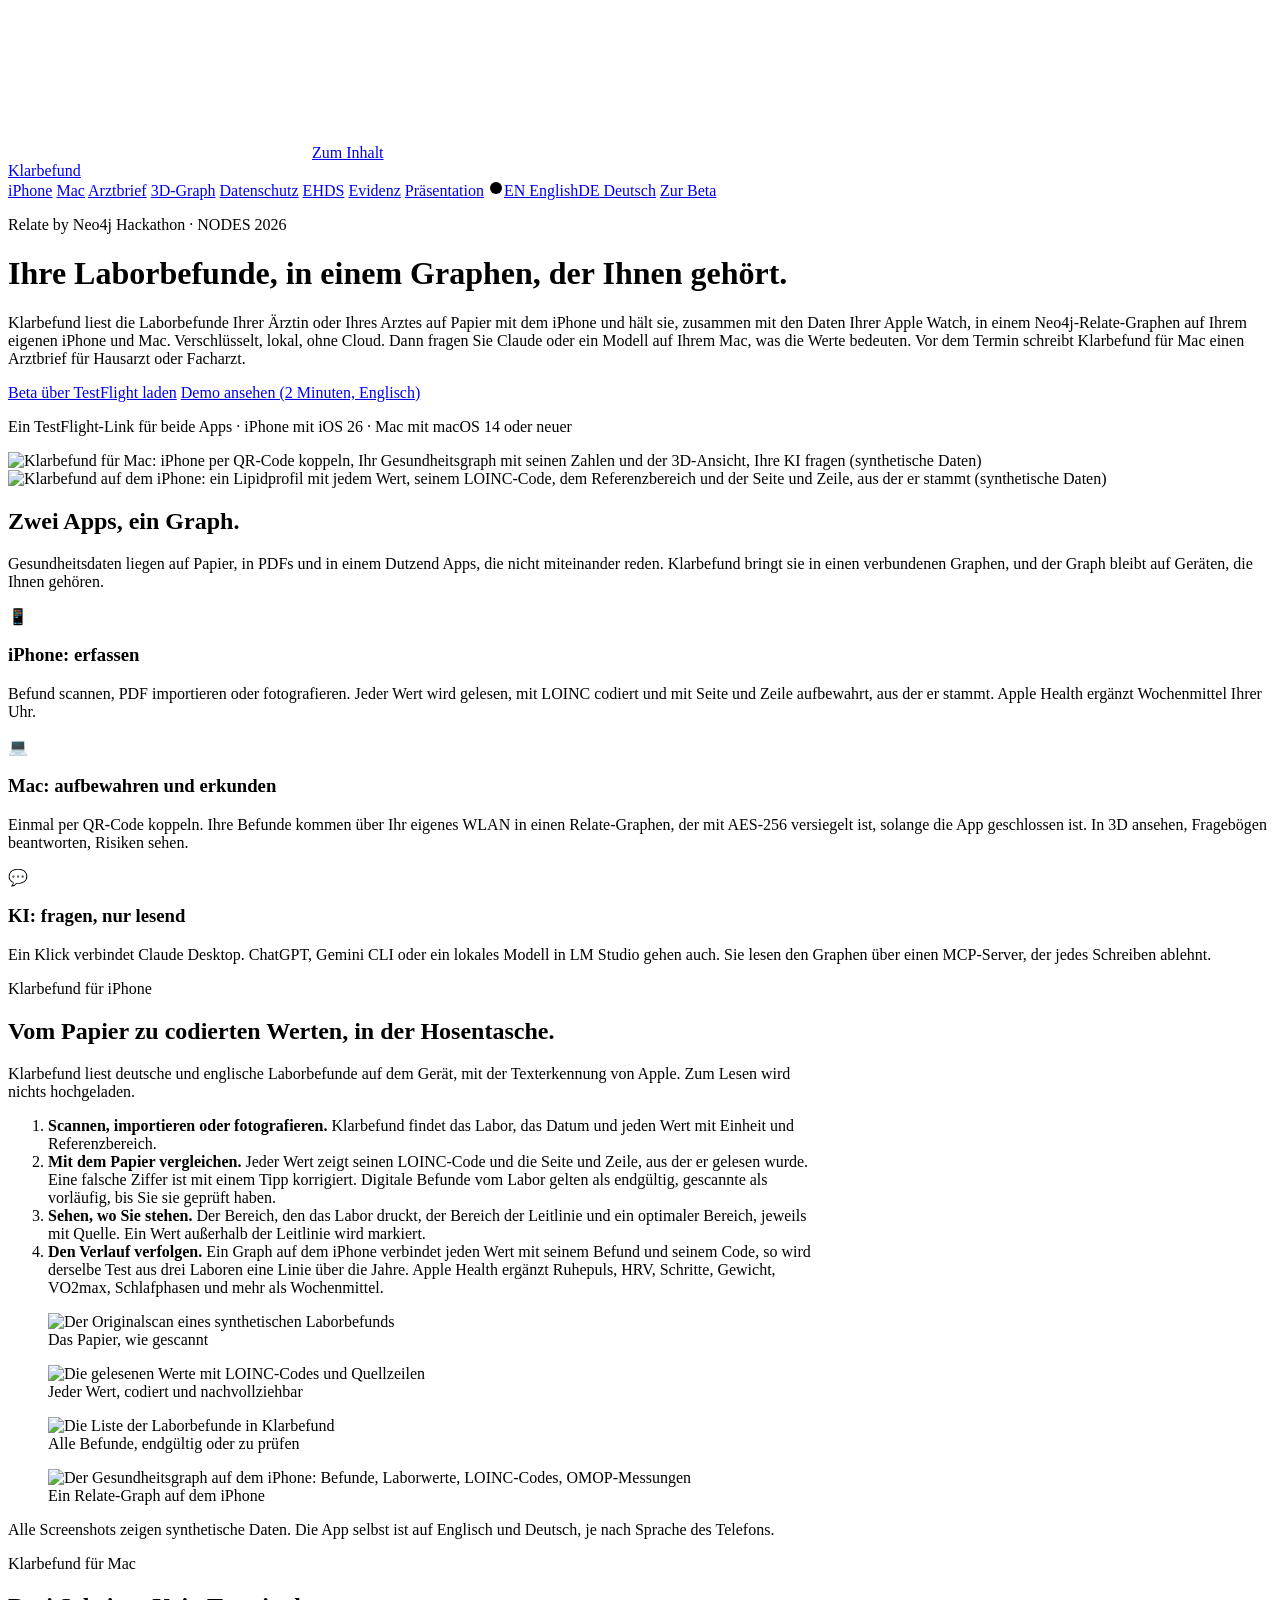
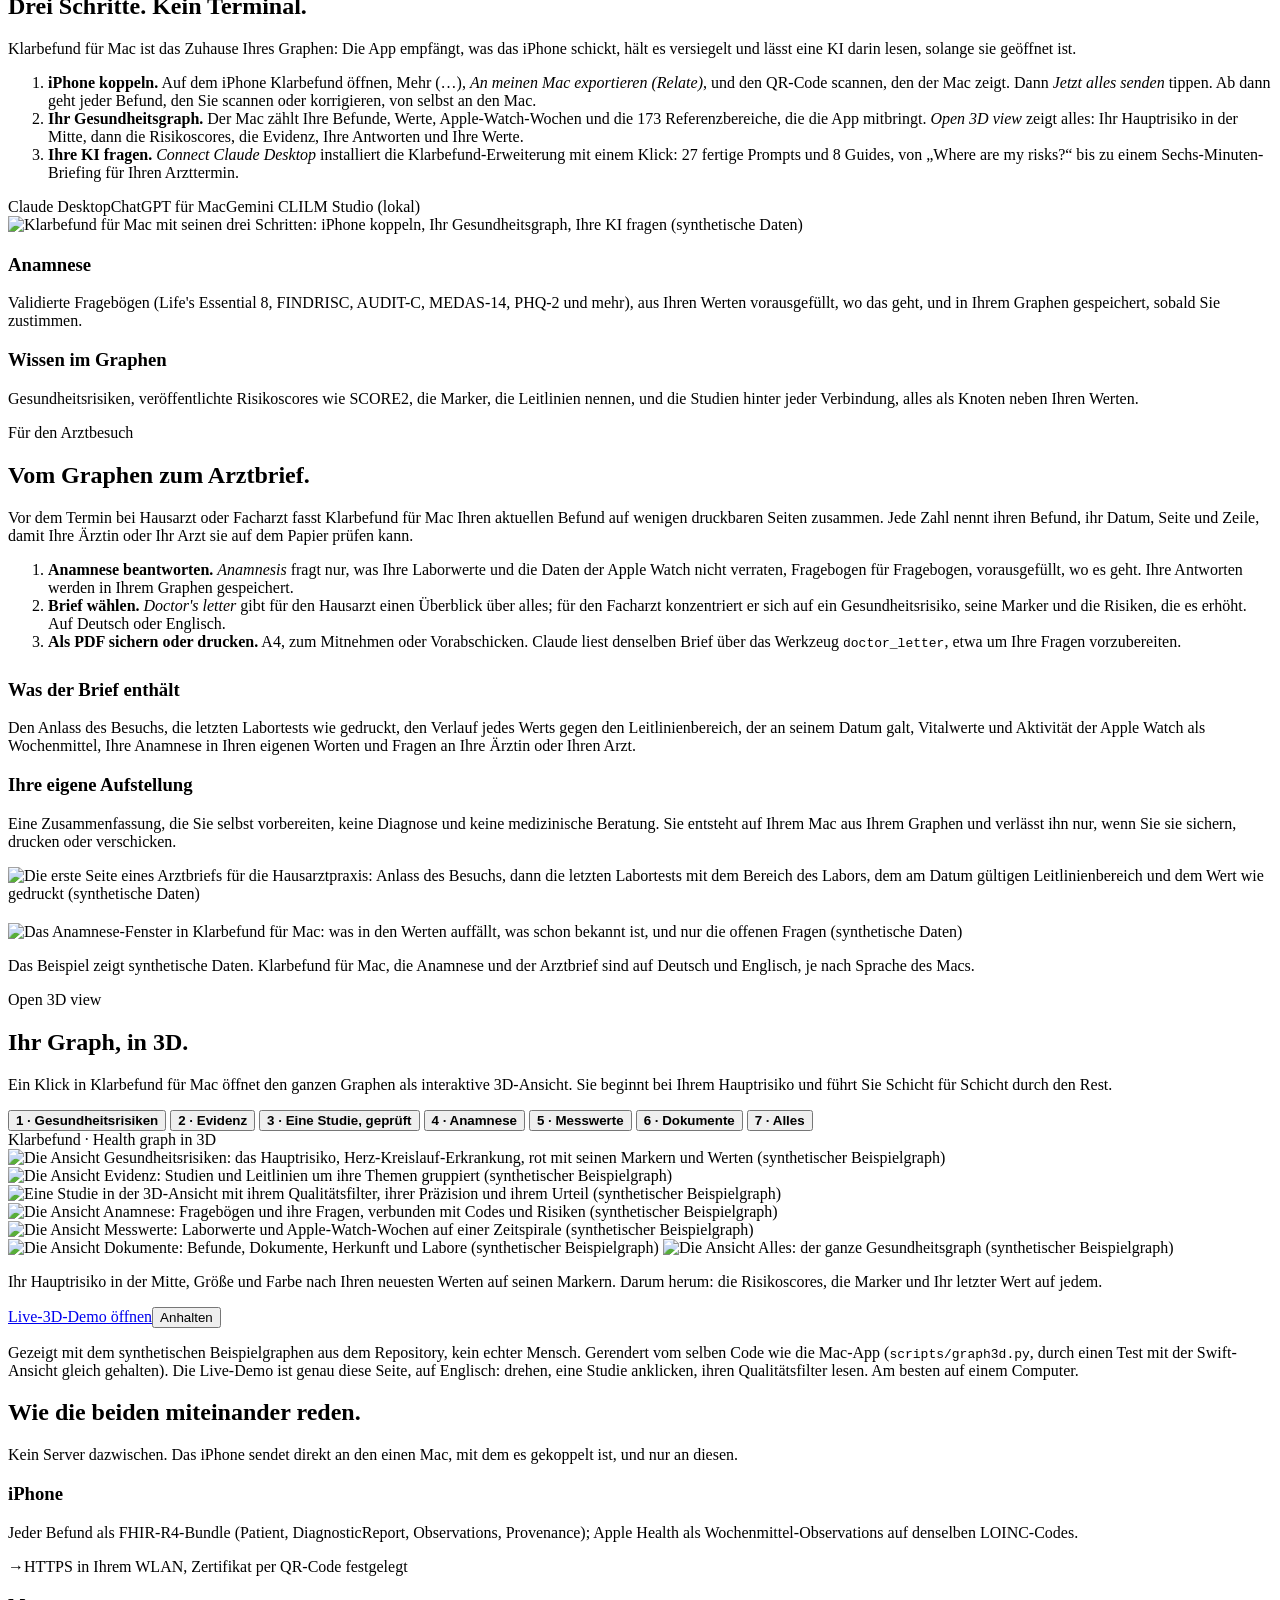
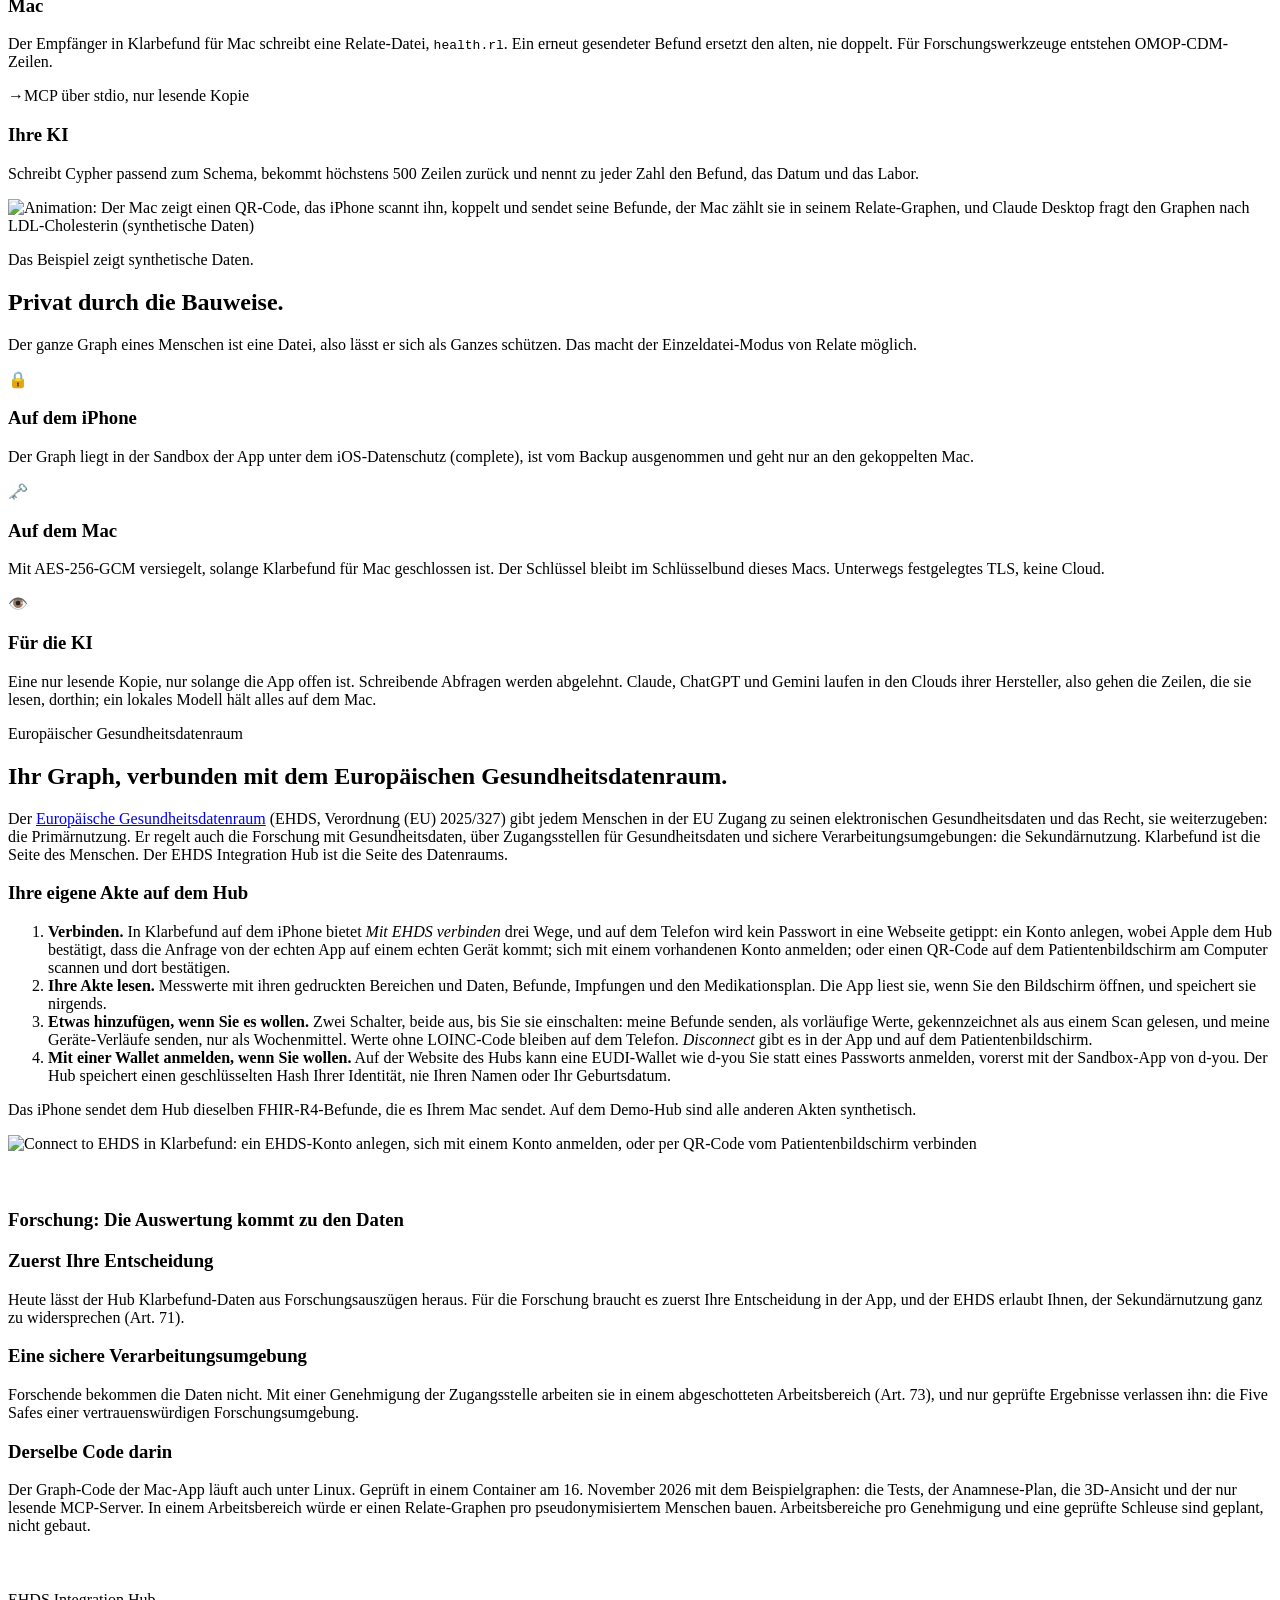
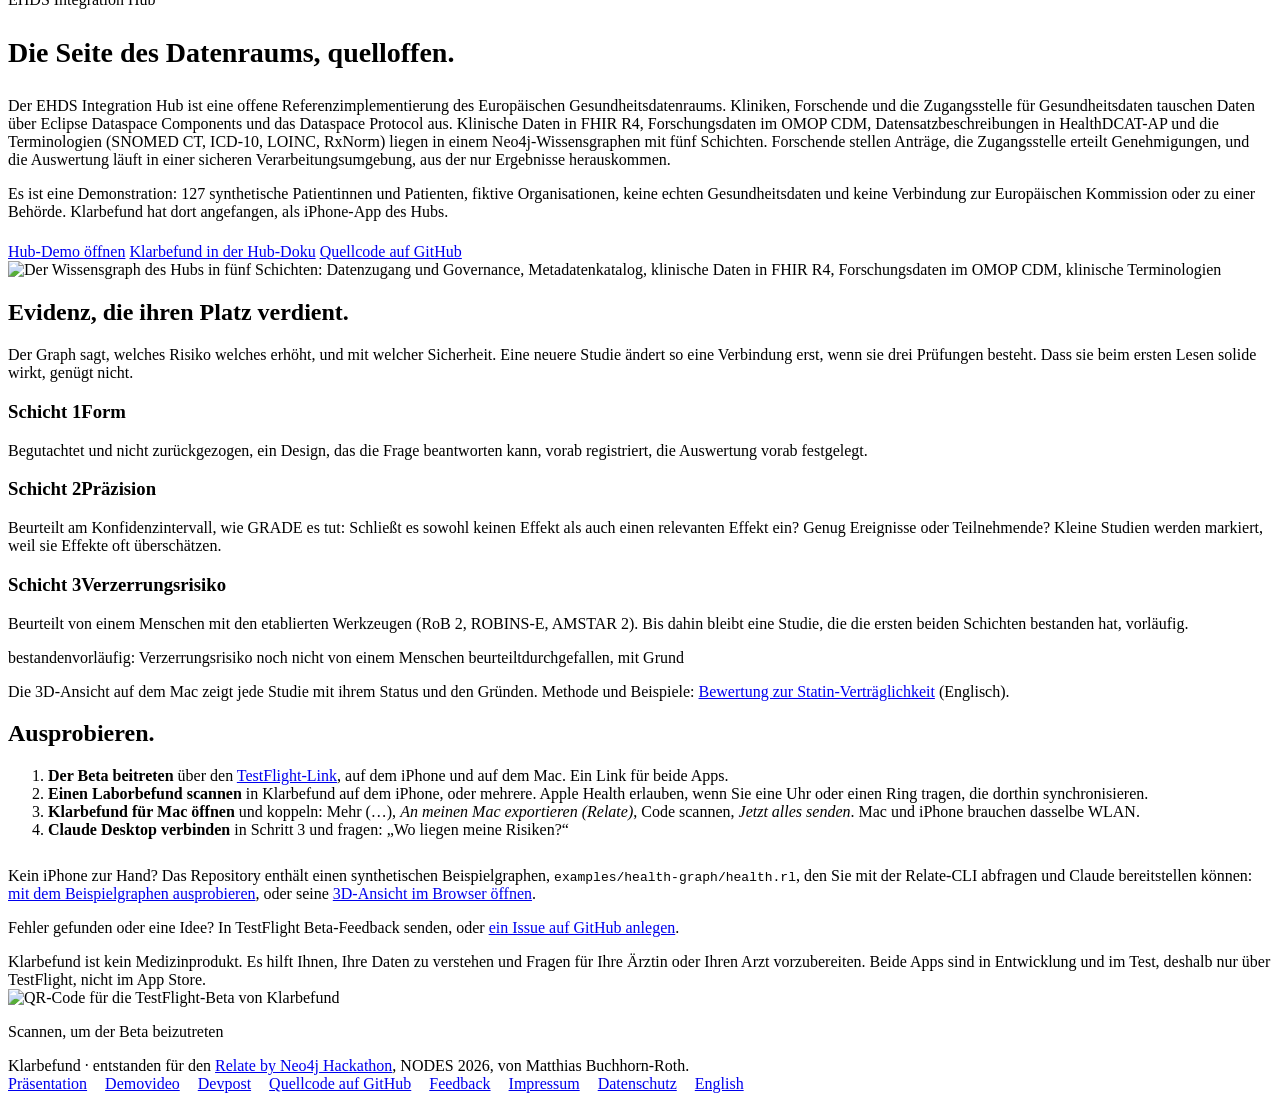
==== commit 8f53fc3b: "fix(site): the German page shows the German Anamnesis window /de/ now shows anamnesis-de.png and say" ====
--- a/docs/de/index.html
+++ b/docs/de/index.html
@@ -167,8 +167,8 @@
       </div>
       <div>
         <img class="macshot" src="/img/mac/doctor-letter-de.png" alt="Die erste Seite eines Arztbriefs für die Hausarztpraxis: Anlass des Besuchs, dann die letzten Labortests mit dem Bereich des Labors, dem am Datum gültigen Leitlinienbereich und dem Wert wie gedruckt (synthetische Daten)" loading="lazy">
-        <img class="macshot" src="/img/mac/anamnesis.png" alt="Das Anamnese-Fenster in Klarbefund für Mac: was in den Werten auffällt, was schon bekannt ist, und nur die offenen Fragen (synthetische Daten)" loading="lazy" style="margin-top:20px">
-        <p class="note">Das Beispiel zeigt synthetische Daten. Der Arztbrief ist auf Deutsch oder Englisch; die Mac-App und die Fragebögen der Anamnese sind bisher auf Englisch.</p>
+        <img class="macshot" src="/img/mac/anamnesis-de.png" alt="Das Anamnese-Fenster in Klarbefund für Mac: was in den Werten auffällt, was schon bekannt ist, und nur die offenen Fragen (synthetische Daten)" loading="lazy" style="margin-top:20px">
+        <p class="note">Das Beispiel zeigt synthetische Daten. Klarbefund für Mac, die Anamnese und der Arztbrief sind auf Deutsch und Englisch, je nach Sprache des Macs.</p>
       </div>
     </div>
   </div>
